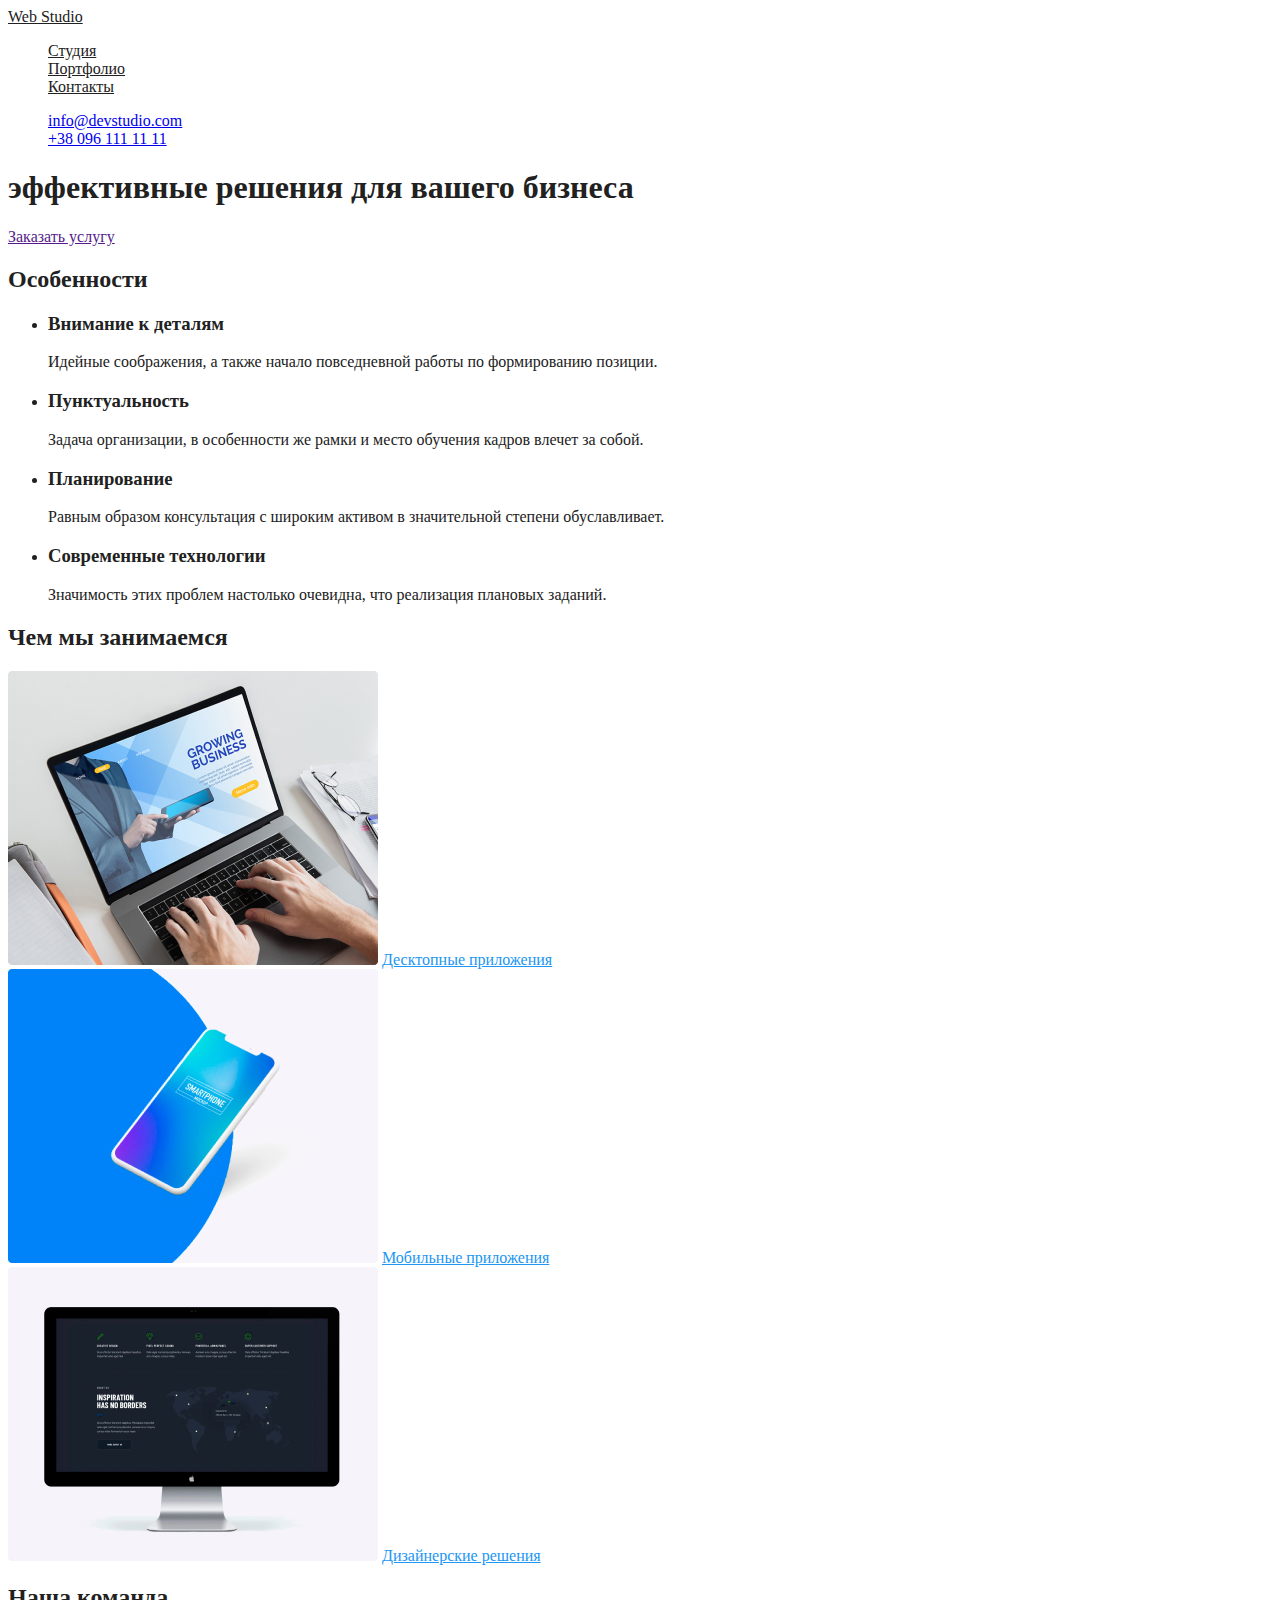
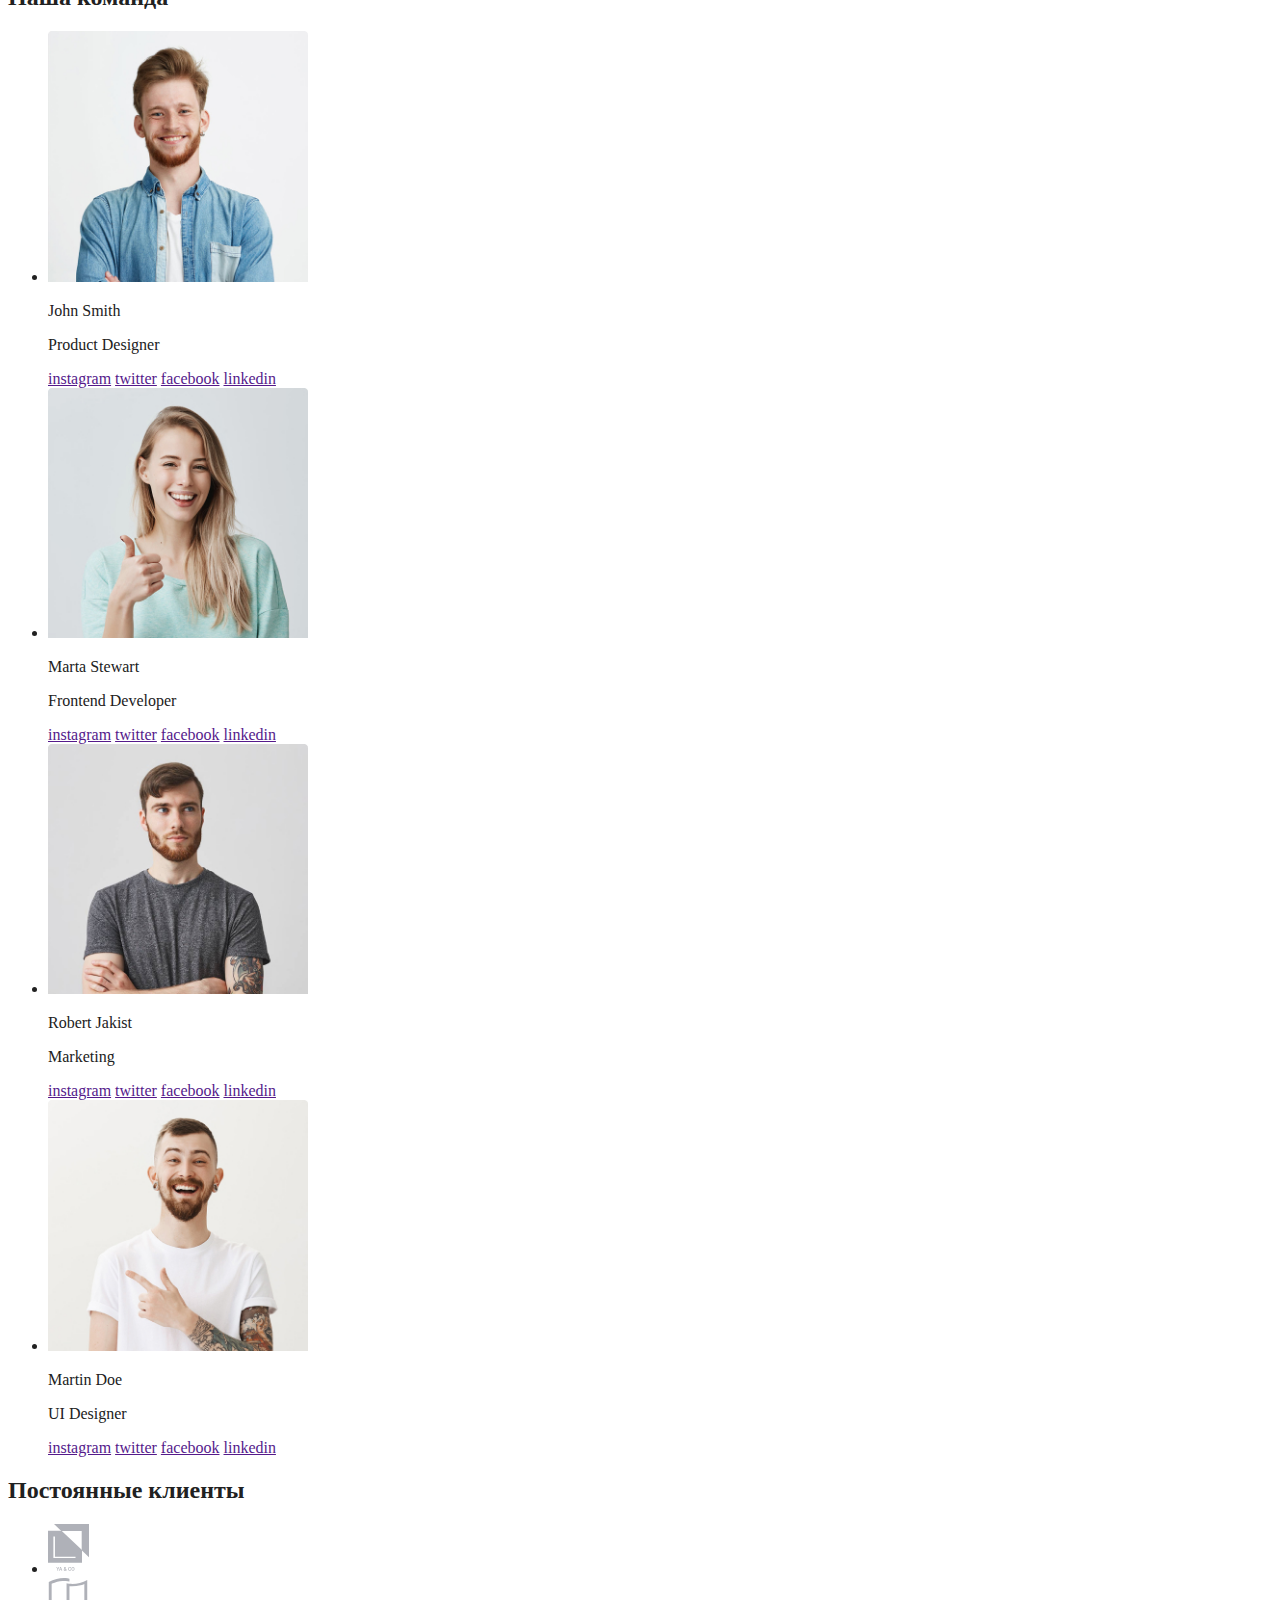
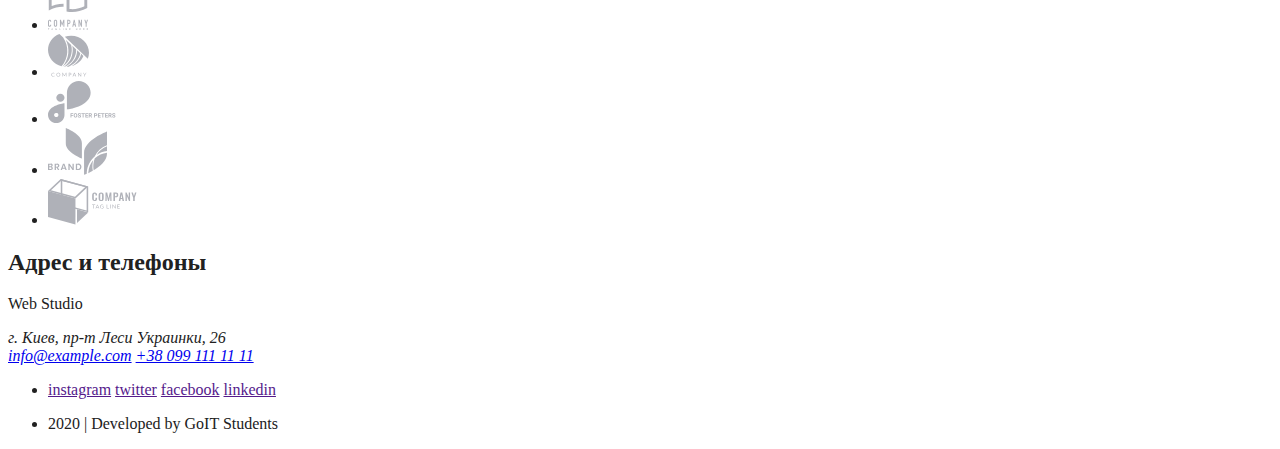
==== index.html @ 198519db "Добавляет палитру цветов, переменные" ====
<!DOCTYPE html>
<html lang="ru">
  <head>
    <meta charset="UTF-8" />
    <meta name="viewport" content="width=device-width, initial-scale=1.0" />
    <title>Document</title>
    <link rel="stylesheet" href="./css/styles.css" />
  </head>
  <body class="page">
    <!--Шапка сайта-->
    <header>
      <nav>
        <a href="./index.html" class="logo">
          Web Studio
        </a>
        <ul class="site-nav list">
          <li><a href="" class="link">Студия</a></li>
          <li><a href="" class="link">Портфолио</a></li>
          <li><a href="" class="link">Контакты</a></li>
        </ul>
      </nav>
      <ul class="auth-nav list">
        <li>
          <a href="mail:info@devstudio.com">info@devstudio.com</a>
        </li>
        <li>
          <a href="tel:+380961111111">+38 096 111 11 11</a>
        </li>
      </ul>
    </header>

    <main>
      <!--Герой-->
      <div>
        <section class="hero">
          <h1>эффективные решения для вашего бизнеса</h1>
          <a href="">Заказать услугу</a>
        </section>
      </div>

      <!--Особенности-->
      <section class="section">
        <!--Спрятать заголовок при стилизации-->
        <h2 class="section-title">Особенности</h2>

        <ul>
          <li>
            <h3 class="block-title">Внимание к деталям</h3>
            <p>
              Идейные соображения, а также начало повседневной работы по
              формированию позиции.
            </p>
          </li>

          <li>
            <h3 class="block-title">Пунктуальность</h3>
            <p>
              Задача организации, в особенности же рамки и место обучения кадров
              влечет за собой.
            </p>
          </li>

          <li>
            <h3 class="block-title">Планирование</h3>
            <p>
              Равным образом консультация с широким активом в значительной
              степени обуславливает.
            </p>
          </li>

          <li>
            <h3 class="block-title">Современные технологии</h3>
            <p>
              Значимость этих проблем настолько очевидна, что реализация
              плановых заданий.
            </p>
          </li>
        </ul>
      </section>

      <!--Чем мы занимаемся-->
      <section class="section">
        <h2 class="section-title">Чем мы занимаемся</h2>
        <div class="activities">
          <img
            src="./images/notebook.jpg"
            width="370"
            alt="Фотография ноутбука"
          />
          <a href="" class="activities-link">Десктопные приложения</a>
        </div>
        <div class="activities">
          <img
            src="./images/smartphone.jpg"
            width="370"
            alt="фотография смартфона"
          />
          <a href="" class="activities-link">Мобильные приложения</a>
        </div>
        <div class="activities">
          <img
            src="./images/monitor.jpg"
            width="370"
            alt="фотография монитора"
          />
          <a href="" class="activities-link">Дизайнерские решения</a>
        </div>
      </section>

      <!--Наша команда-->
      <section class="section">
        <h2 class="section-title">Наша команда</h2>

        <ul>
          <!--Джон Смитт-->
          <li>
            <img
              src="./images/John_Smith.jpg"
              width="260"
              alt="фото Джон Смитт"
            />
            <p>John Smith</p>
            <p>Product Designer</p>
            <a href="">instagram</a>
            <a href="">twitter</a>
            <a href="">facebook</a>
            <a href="">linkedin</a>
          </li>

          <!--Марта Стюарт-->

          <li>
            <img
              src="./images/Marta_Stewart.jpg"
              width="260"
              alt="фото Марта Стюарт"
            />
            <p>Marta Stewart</p>
            <p>Frontend Developer</p>
            <a href="">instagram</a>
            <a href="">twitter</a>
            <a href="">facebook</a>
            <a href="">linkedin</a>
          </li>

          <!--Роберт Джакис-->
          <li>
            <img
              src="./images/Robert_Jakis.jpg"
              width="260"
              alt="фото Роберт Джакис"
            />
            <p>Robert Jakist</p>
            <p>Marketing</p>
            <a href="">instagram</a>
            <a href="">twitter</a>
            <a href="">facebook</a>
            <a href="">linkedin</a>
          </li>

          <!--Мартин Дью-->

          <li>
            <img
              src="./images/Martin_Doe.jpg"
              width="260"
              alt="фото Мартин Дью"
            />
            <p>Martin Doe</p>
            <p>UI Designer</p>
            <a href="">instagram</a>
            <a href="">twitter</a>
            <a href="">facebook</a>
            <a href="">linkedin</a>
          </li>
        </ul>
      </section>

      <!--Наши клиенты-->
      <section class="section">
        <h2 class="section-title">Постоянные клиенты</h2>
        <ul>
          <li>
            <img src="./images/logo_client_1.svg" alt="Логотип клиента 1" />
          </li>

          <li>
            <img src="./images/logo_client_2.svg" alt="Логотип клиента 2" />
          </li>

          <li>
            <img src="./images/logo_client_3.svg" alt="Логотип клиента 3" />
          </li>

          <li>
            <img src="./images/logo_client_4.svg" alt="Логотип клиента 4" />
          </li>

          <li>
            <img src="./images/logo_client_5.svg" alt="Логотип клиента 5" />
          </li>

          <li>
            <img src="./images/logo_client_6.svg" alt="Логотип клиента 6" />
          </li>
        </ul>
      </section>
    </main>

    <footer>
      <!--Спрятать заголовок-->

      <h2 class="section-title">Адрес и телефоны</h2>
      <p>Web Studio</p>
      <address>
        г. Киев, пр-т Леси Украинки, 26
      </address>

      <address>
        <a href="mailto:info@example.com">info@example.com</a>
        <a href="tel:+380991111111">+38 099 111 11 11</a>
      </address>

      <ul>
        <li>
          <a href="">instagram</a>
          <a href="">twitter</a>
          <a href="">facebook</a>
          <a href="">linkedin</a>
        </li>
        <li>
          <p>2020 | Developed by GoIT Students</p>
        </li>
      </ul>
    </footer>
  </body>
</html>
---- css/styles.css ----
/* Цвет основного текста #212121 */
/* Вторичный цвет #757575 */
/* Белый #FFFFFF */
/* Черный #000000 */
/* акцент #2196F3 */
/* вторичный цвет фона #F5F4FA */

:root {
  --primary-text-color: #212121;
  --secondary-text-color: #757575;
  --accent-color: #2196f3;
  --black: #000000
  --white: #FFFFFF
}

.page {
  background-color: #ffffff;
  color: var(--primary-text-color);
}

.logo {
  color: var(--black);
}

.logo:hover,
.logo:focus {
  color: var(--accent-color);
}

.list {
  list-style: none;
}

/* Site nav */

.site-nav .link {
  color: var(--primary-text-color);
}

.site-nav .link:hover,
.site-nav .link:focus {
  color: var(--accent-color);
}

/* Hero */

.hero-title {
  color: var(--primary-text-color);
}

/* Section */

.section-title {
  color: var(--primary-text-color);
}

/* Block */

.block-title {
  color: var(--primary-text-color);
}

/* изменить цвет ссылки на белый */
.activities-link {
  color: var(--accent-color);
}
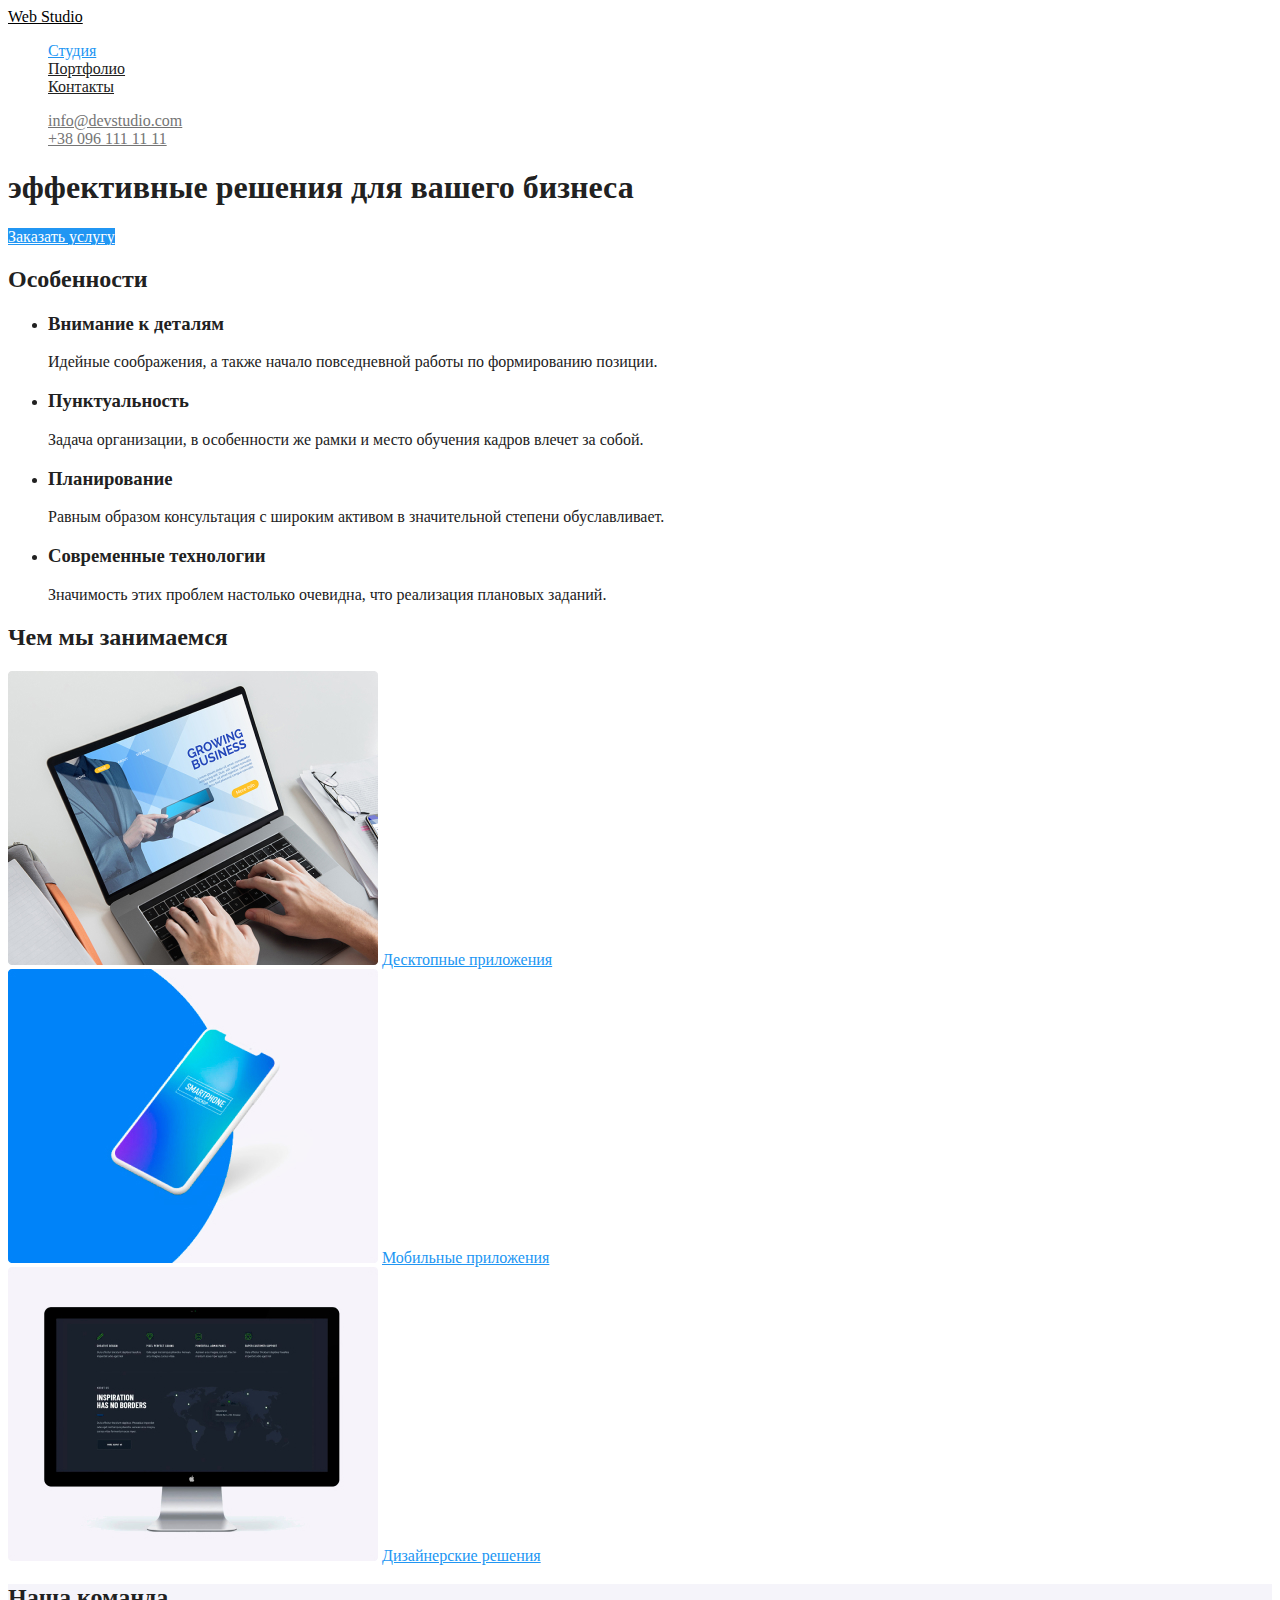
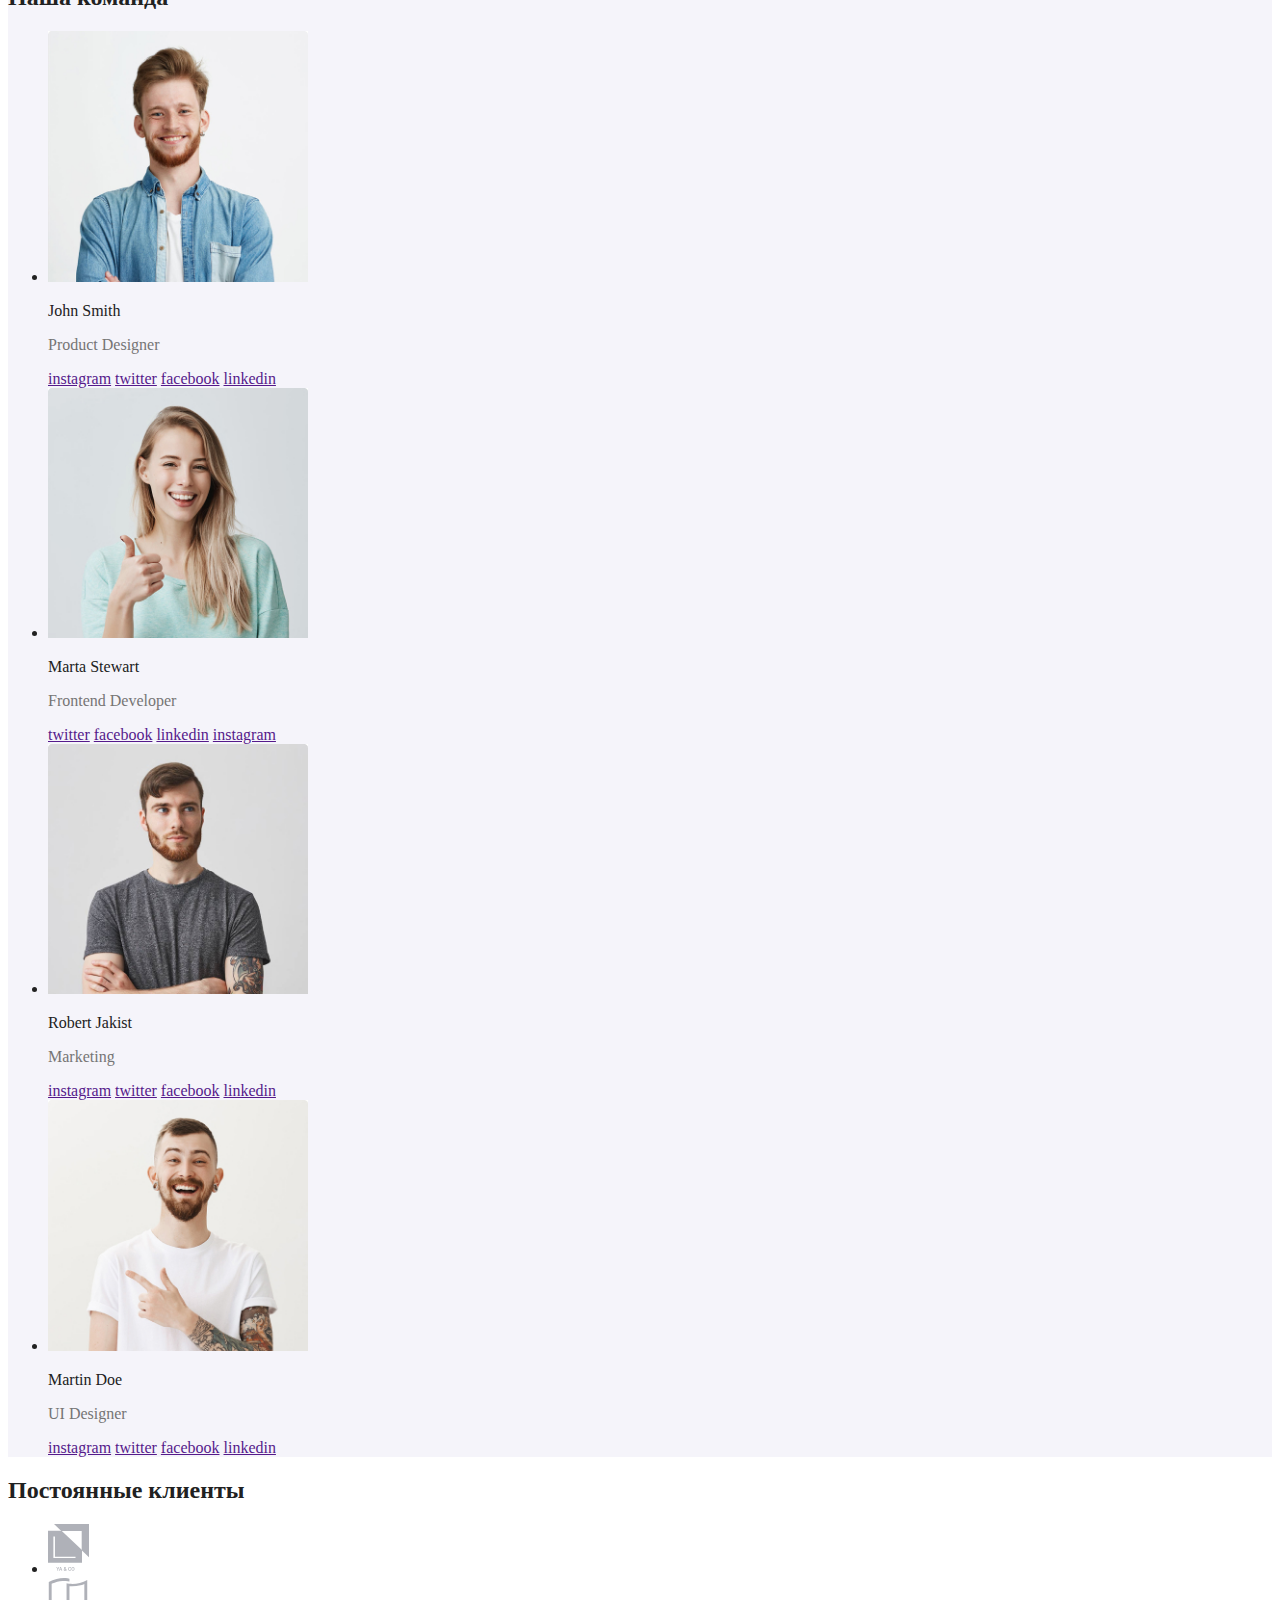
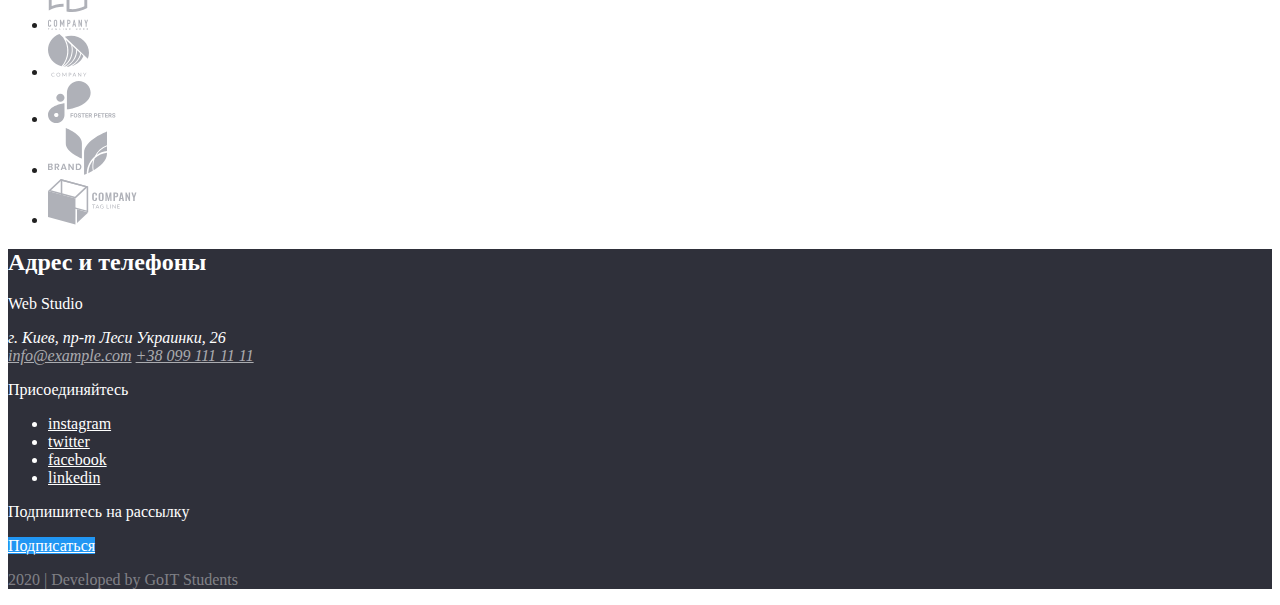
==== commit 3b9dd5f1: "Остановился на офомрлении ссылок" ====
--- a/index.html
+++ b/index.html
@@ -14,17 +14,17 @@
           Web Studio
         </a>
         <ul class="site-nav list">
-          <li><a href="" class="link">Студия</a></li>
-          <li><a href="" class="link">Портфолио</a></li>
+          <li><a href="" class="link current">Студия</a></li>
+          <li><a href="./portfolio.html" class="link">Портфолио</a></li>
           <li><a href="" class="link">Контакты</a></li>
         </ul>
       </nav>
       <ul class="auth-nav list">
         <li>
-          <a href="mail:info@devstudio.com">info@devstudio.com</a>
+          <a href="mail:info@devstudio.com" class="link">info@devstudio.com</a>
         </li>
         <li>
-          <a href="tel:+380961111111">+38 096 111 11 11</a>
+          <a href="tel:+380961111111" class="link">+38 096 111 11 11</a>
         </li>
       </ul>
     </header>
@@ -34,7 +34,7 @@
       <div>
         <section class="hero">
           <h1>эффективные решения для вашего бизнеса</h1>
-          <a href="">Заказать услугу</a>
+          <a href="" class="button primary">Заказать услугу</a>
         </section>
       </div>
 
@@ -108,10 +108,10 @@
       </section>
 
       <!--Наша команда-->
-      <section class="section">
+      <section class="team-section">
         <h2 class="section-title">Наша команда</h2>
 
-        <ul>
+        <ul class="team-list">
           <!--Джон Смитт-->
           <li>
             <img
@@ -119,12 +119,12 @@
               width="260"
               alt="фото Джон Смитт"
             />
-            <p>John Smith</p>
-            <p>Product Designer</p>
-            <a href="">instagram</a>
-            <a href="">twitter</a>
-            <a href="">facebook</a>
-            <a href="">linkedin</a>
+            <p class="name">John Smith</p>
+            <p class="profession">Product Designer</p>
+            <a href="" class="social-link">instagram</a>
+            <a href="" class="social-link">twitter</a>
+            <a href="" class="social-link">facebook</a>
+            <a href="" class="social-link">linkedin</a>
           </li>
 
           <!--Марта Стюарт-->
@@ -135,12 +135,12 @@
               width="260"
               alt="фото Марта Стюарт"
             />
-            <p>Marta Stewart</p>
-            <p>Frontend Developer</p>
-            <a href="">instagram</a>
-            <a href="">twitter</a>
-            <a href="">facebook</a>
-            <a href="">linkedin</a>
+            <p class="name">Marta Stewart</p>
+            <p class="profession">Frontend Developer</p>
+            <a href="" class="social-link">twitter</a>
+            <a href="" class="social-link">facebook</a>
+            <a href="" class="social-link">linkedin</a>
+            <a href="" class="social-link">instagram</a>
           </li>
 
           <!--Роберт Джакис-->
@@ -150,12 +150,12 @@
               width="260"
               alt="фото Роберт Джакис"
             />
-            <p>Robert Jakist</p>
-            <p>Marketing</p>
-            <a href="">instagram</a>
-            <a href="">twitter</a>
-            <a href="">facebook</a>
-            <a href="">linkedin</a>
+            <p class="name">Robert Jakist</p>
+            <p class="profession">Marketing</p>
+            <a href="" class="social-link">instagram</a>
+            <a href="" class="social-link">twitter</a>
+            <a href="" class="social-link">facebook</a>
+            <a href="" class="social-link">linkedin</a>
           </li>
 
           <!--Мартин Дью-->
@@ -166,12 +166,12 @@
               width="260"
               alt="фото Мартин Дью"
             />
-            <p>Martin Doe</p>
-            <p>UI Designer</p>
-            <a href="">instagram</a>
-            <a href="">twitter</a>
-            <a href="">facebook</a>
-            <a href="">linkedin</a>
+            <p class="name">Martin Doe</p>
+            <p class="profession">UI Designer</p>
+            <a href="" class="social-link">instagram</a>
+            <a href="" class="social-link">twitter</a>
+            <a href="" class="social-link">facebook</a>
+            <a href="" class="social-link">linkedin</a>
           </li>
         </ul>
       </section>
@@ -180,58 +180,72 @@
       <section class="section">
         <h2 class="section-title">Постоянные клиенты</h2>
         <ul>
-          <li>
-            <img src="./images/logo_client_1.svg" alt="Логотип клиента 1" />
-          </li>
-
-          <li>
-            <img src="./images/logo_client_2.svg" alt="Логотип клиента 2" />
-          </li>
-
-          <li>
-            <img src="./images/logo_client_3.svg" alt="Логотип клиента 3" />
-          </li>
-
-          <li>
-            <img src="./images/logo_client_4.svg" alt="Логотип клиента 4" />
-          </li>
-
-          <li>
-            <img src="./images/logo_client_5.svg" alt="Логотип клиента 5" />
-          </li>
-
-          <li>
-            <img src="./images/logo_client_6.svg" alt="Логотип клиента 6" />
+          <li class="client-logo">
+            <a href="" class="client-logo">
+              <img src="./images/logo_client_1.svg" alt="Логотип клиента 1" />
+            </a>
+          </li>
+
+          <li class="client-logo">
+            <a href="" class="client-logo">
+              <img src="./images/logo_client_2.svg" alt="Логотип клиента 2" />
+            </a>
+          </li>
+
+          <li class="client-logo">
+            <a href="" class="client-logo">
+              <img src="./images/logo_client_3.svg" alt="Логотип клиента 3" />
+            </a>
+          </li>
+
+          <li class="client-logo">
+            <a href="" class="client-logo">
+              <img src="./images/logo_client_4.svg" alt="Логотип клиента 4" />
+            </a>
+          </li>
+
+          <li class="client-logo">
+            <a href="" class="client-logo">
+              <img src="./images/logo_client_5.svg" alt="Логотип клиента 5" />
+            </a>
+          </li>
+
+          <li class="client-logo">
+            <a href="">
+              <img src="./images/logo_client_6.svg" alt="Логотип клиента 6" />
+            </a>
           </li>
         </ul>
       </section>
     </main>
 
-    <footer>
+    <footer class="page-footer">
       <!--Спрятать заголовок-->
 
-      <h2 class="section-title">Адрес и телефоны</h2>
-      <p>Web Studio</p>
+      <h2>Адрес и телефоны</h2>
+      <p class="address-logo">Web Studio</p>
       <address>
-        г. Киев, пр-т Леси Украинки, 26
+        <span class="address">г. Киев, пр-т Леси Украинки, 26</span>
       </address>
 
       <address>
-        <a href="mailto:info@example.com">info@example.com</a>
-        <a href="tel:+380991111111">+38 099 111 11 11</a>
+        <a href="mailto:info@example.com" class="contact-item"
+          >info@example.com</a
+        >
+        <a href="tel:+380991111111" class="contact-item">+38 099 111 11 11</a>
       </address>
 
+      <p class="call">Присоединяйтесь</p>
+
       <ul>
-        <li>
-          <a href="">instagram</a>
-          <a href="">twitter</a>
-          <a href="">facebook</a>
-          <a href="">linkedin</a>
-        </li>
-        <li>
-          <p>2020 | Developed by GoIT Students</p>
-        </li>
+        <li><a href="" class="social-link">instagram</a></li>
+        <li><a href="" class="social-link">twitter</a></li>
+        <li><a href="" class="social-link">facebook</a</li>
+        <li><a href="" class="social-link">linkedin</a></li>      
       </ul>
+      <p class="call">Подпишитесь на рассылку</p>
+      <a href="" class="button primary">Подписаться</a>
+      <p class="copyright">2020 | Developed by GoIT Students</p>
     </footer>
   </body>
 </html>
--- a/css/styles.css
+++ b/css/styles.css
@@ -4,13 +4,14 @@
 /* Черный #000000 */
 /* акцент #2196F3 */
 /* вторичный цвет фона #F5F4FA */
+/* Цвет фона Футера #2F303A */
 
 :root {
   --primary-text-color: #212121;
   --secondary-text-color: #757575;
   --accent-color: #2196f3;
-  --black: #000000
-  --white: #FFFFFF
+  --black: #000000;
+  --white: #ffffff;
 }
 
 .page {
@@ -42,6 +43,23 @@
   color: var(--accent-color);
 }
 
+.site-nav .link.current {
+  color: var(--accent-color);
+}
+
+.auth-nav .link {
+  color: var(--secondary-text-color);
+}
+
+.auth-nav .link:hover,
+.auth-nav .link:focus {
+  color: var(--accent-color);
+}
+
+.list {
+  list-style: none;
+}
+
 /* Hero */
 
 .hero-title {
@@ -64,3 +82,63 @@
 .activities-link {
   color: var(--accent-color);
 }
+
+.activities-link:hover,
+.activities-link:focus {
+  color: var(--black);
+}
+
+/* Team */
+.team-section {
+  background-color: #f5f4fa;
+}
+
+.name {
+  color: var(--primary-text-color);
+}
+
+.profession {
+  color: var(--secondary-text-color);
+}
+
+.social-link:hover,
+.social-link:focus {
+  color: var(--accent-color);
+}
+
+/* Clients */
+
+.client-logo:hover,
+.client-logo:focus {
+  color: var(--accent-color);
+}
+
+/* Footer */
+
+.page-footer {
+  background-color: #2f303a;
+  color: var(--white);
+}
+
+.contact-item {
+  color: rgba(255, 255, 255, 0.6);
+}
+
+.copyright {
+  color: rgba(255, 255, 255, 0.4);
+}
+
+.page-footer .social-link {
+  color: var(--white);
+}
+
+/* Button */
+
+.button {
+  color: var(--primary-text-color);
+}
+
+.button.primary {
+  background-color: var(--accent-color);
+  color: var(--white);
+}
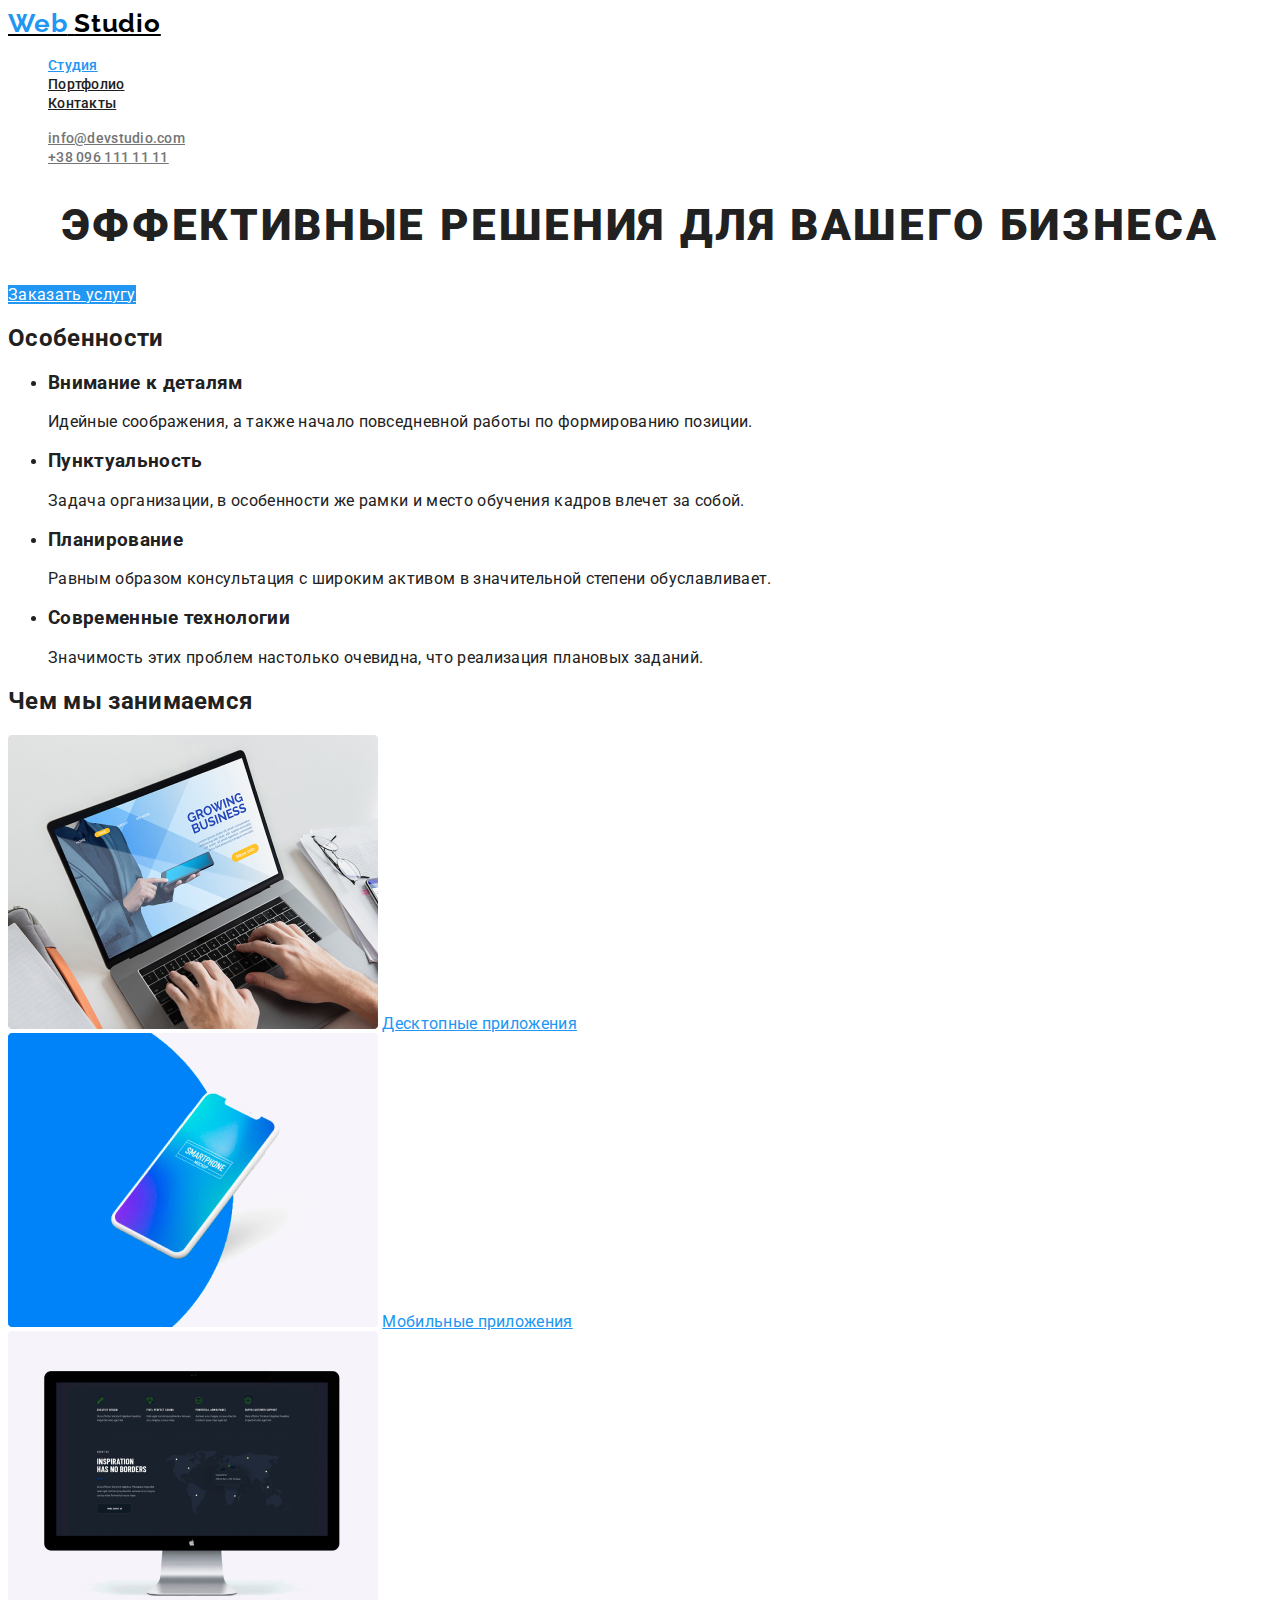
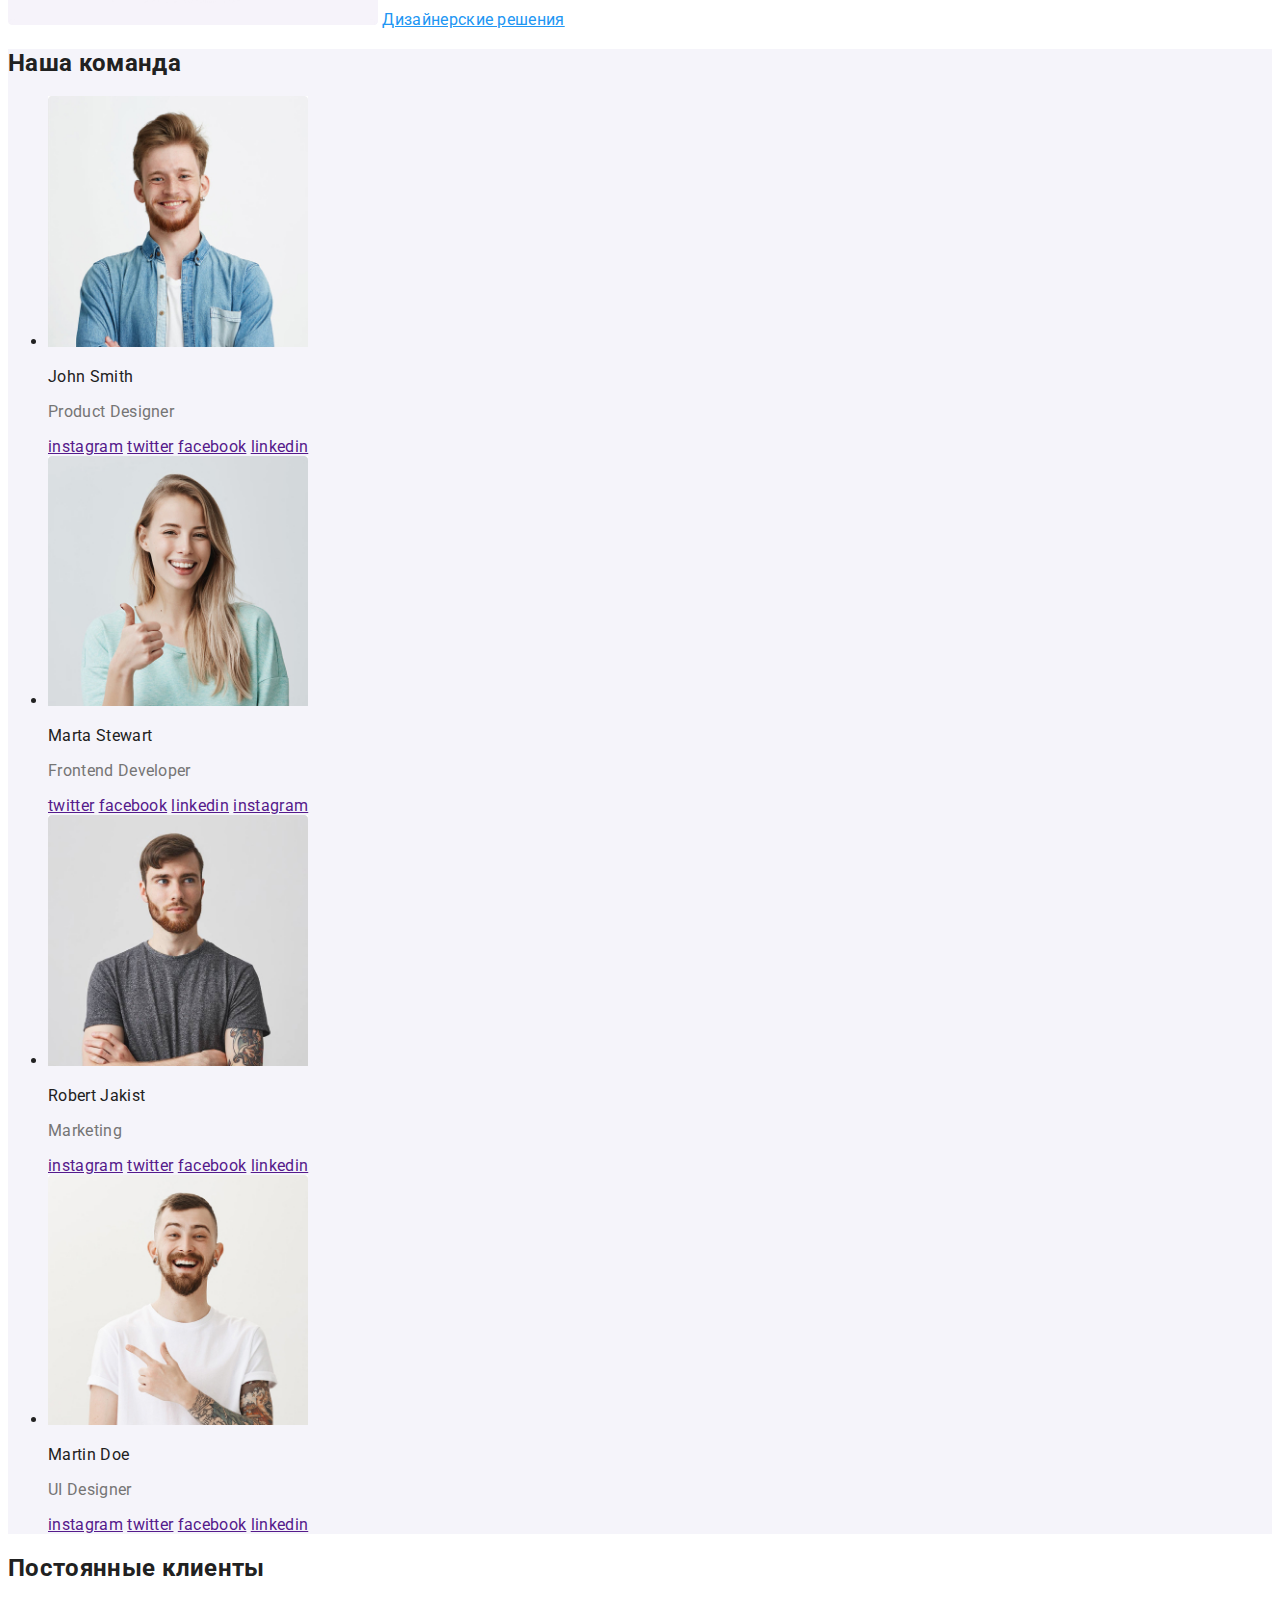
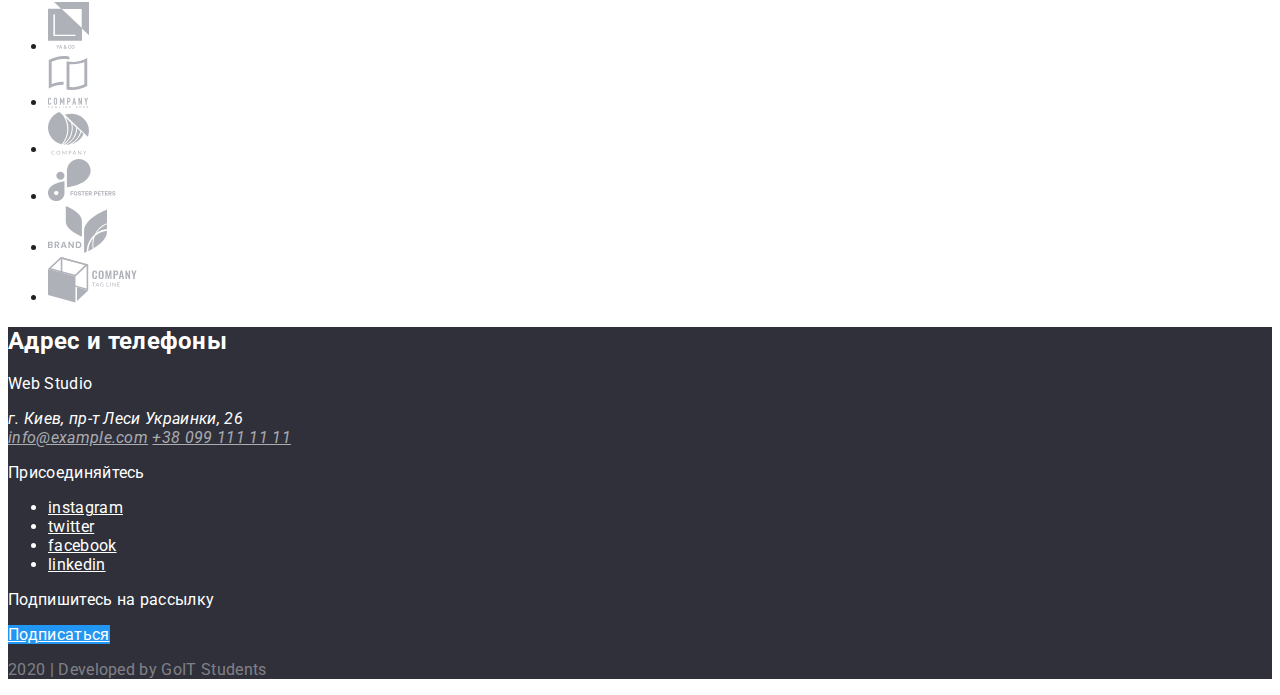
==== commit 330199ec: "Оформление текста и шрифты начало" ====
--- a/index.html
+++ b/index.html
@@ -4,6 +4,7 @@
     <meta charset="UTF-8" />
     <meta name="viewport" content="width=device-width, initial-scale=1.0" />
     <title>Document</title>
+    <link rel="stylesheet" href="https://fonts.googleapis.com/css2?family=Raleway:ital,wght@0,700;1,400&family=Roboto:wght@400;700&display=swap" rel="stylesheet"/>
     <link rel="stylesheet" href="./css/styles.css" />
   </head>
   <body class="page">
@@ -11,7 +12,8 @@
     <header>
       <nav>
         <a href="./index.html" class="logo">
-          Web Studio
+          <span class="logo-web">Web</span>
+          <span>Studio</span>  
         </a>
         <ul class="site-nav list">
           <li><a href="" class="link current">Студия</a></li>
@@ -33,7 +35,7 @@
       <!--Герой-->
       <div>
         <section class="hero">
-          <h1>эффективные решения для вашего бизнеса</h1>
+          <h1 class="hero-title">эффективные решения для вашего бизнеса</h1>
           <a href="" class="button primary">Заказать услугу</a>
         </section>
       </div>
--- a/css/styles.css
+++ b/css/styles.css
@@ -12,19 +12,34 @@
   --accent-color: #2196f3;
   --black: #000000;
   --white: #ffffff;
+  --font-family: Raleway, Roboto, sans-serif;
 }
 
 .page {
   background-color: #ffffff;
   color: var(--primary-text-color);
+  font-family: Roboto, sans-serif;
+  letter-spacing: 0.02em;
 }
+
+/* Logo */
 
 .logo {
   color: var(--black);
+  font-family: Raleway, sans-serif;
+
+  font-weight: bold;
+  font-size: 26px;
+  line-height: 1.2;
+  letter-spacing: 0.03em;
 }
 
 .logo:hover,
 .logo:focus {
+  color: var(--accent-color);
+}
+
+.logo-web {
   color: var(--accent-color);
 }
 
@@ -36,6 +51,11 @@
 
 .site-nav .link {
   color: var(--primary-text-color);
+
+  font-weight: 500;
+  font-size: 14px;
+  line-height: 1.15;
+  letter-spacing: 0.02em;
 }
 
 .site-nav .link:hover,
@@ -49,6 +69,11 @@
 
 .auth-nav .link {
   color: var(--secondary-text-color);
+
+  font-weight: 500;
+  font-size: 14px;
+  line-height: 1.15;
+  letter-spacing: 0.02em;
 }
 
 .auth-nav .link:hover,
@@ -64,6 +89,14 @@
 
 .hero-title {
   color: var(--primary-text-color);
+
+  font-weight: 900;
+  font-size: 44px;
+  line-height: 1.36;
+
+  text-align: center;
+  letter-spacing: 0.06em;
+  text-transform: uppercase;
 }
 
 /* Section */
@@ -142,3 +175,15 @@
   background-color: var(--accent-color);
   color: var(--white);
 }
+
+.botton-portfolio {
+  color: var(--primary-text-color);
+  background-color: #f5f4fa;
+}
+
+.botton-portfolio:hover,
+.botton-portfolio:focus {
+  color: var(--white);
+  background-color: var(--accent-color);
+  font-family: inherit;
+}
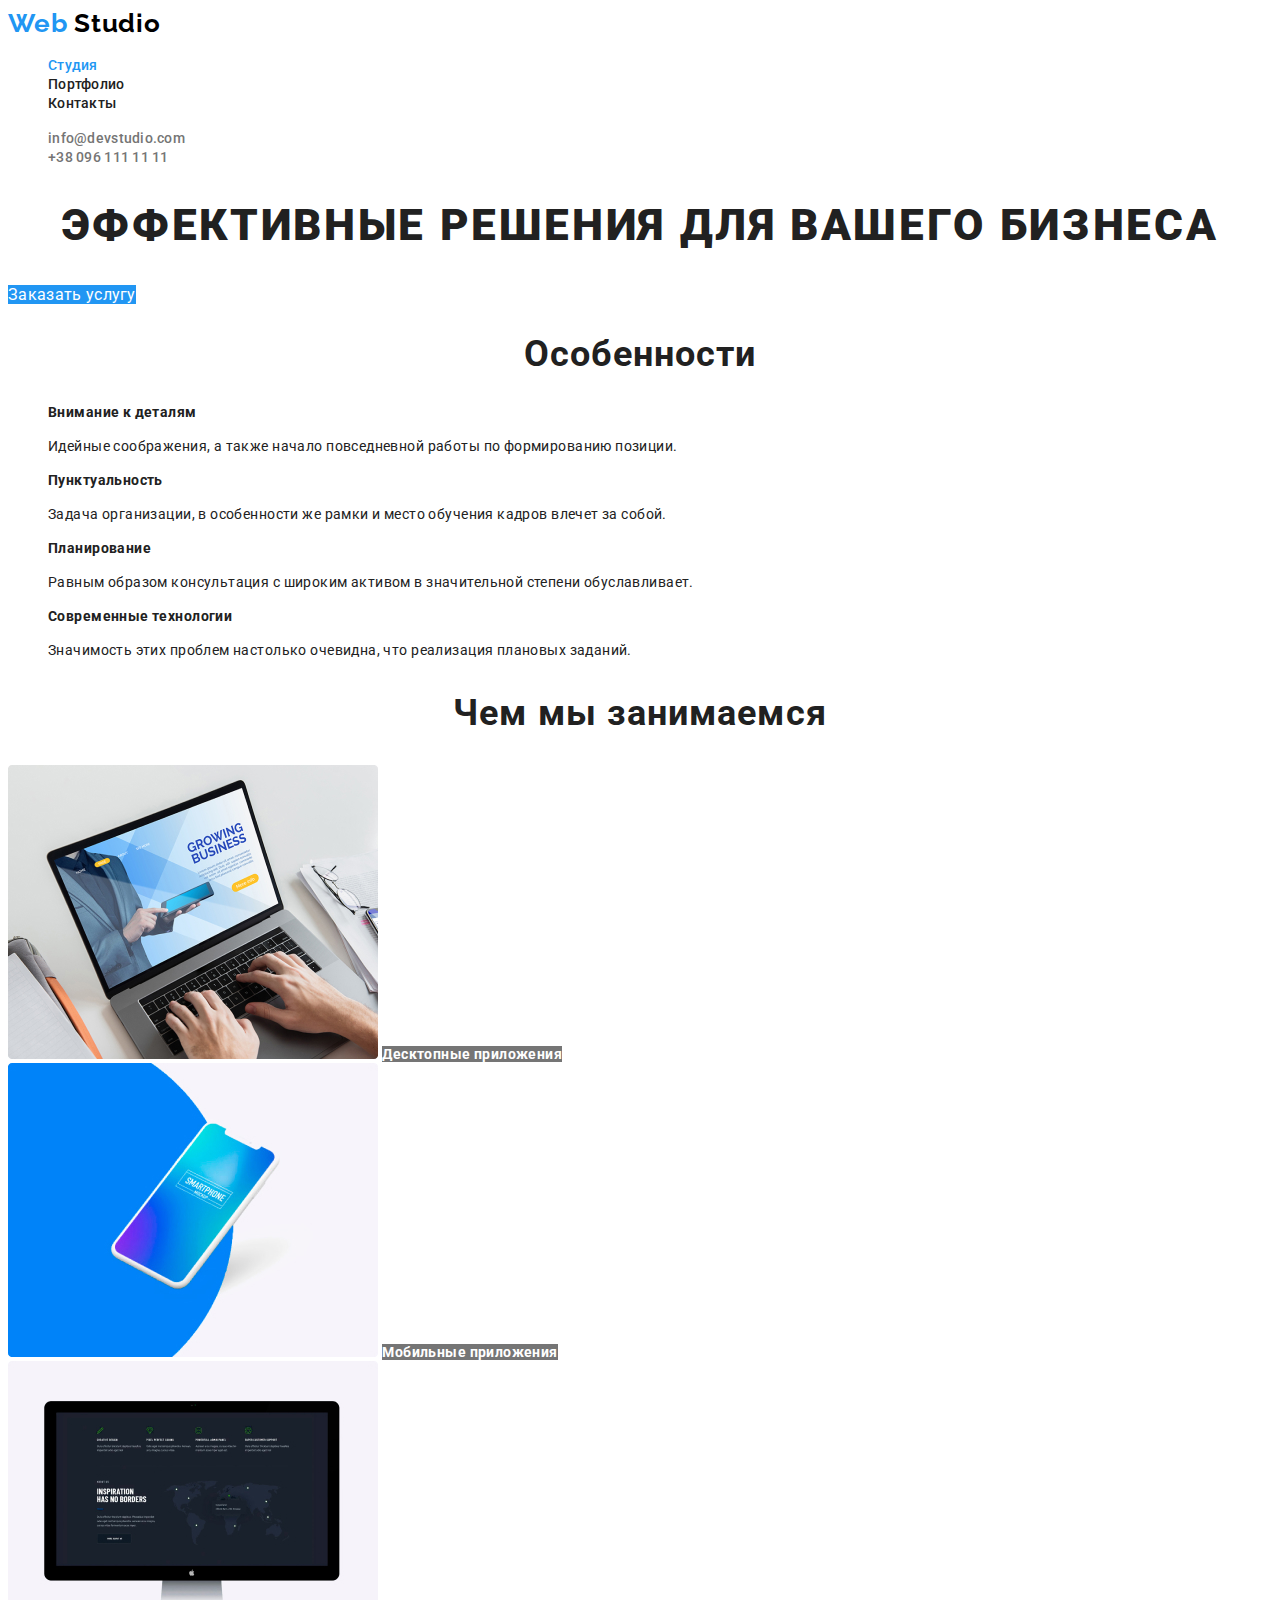
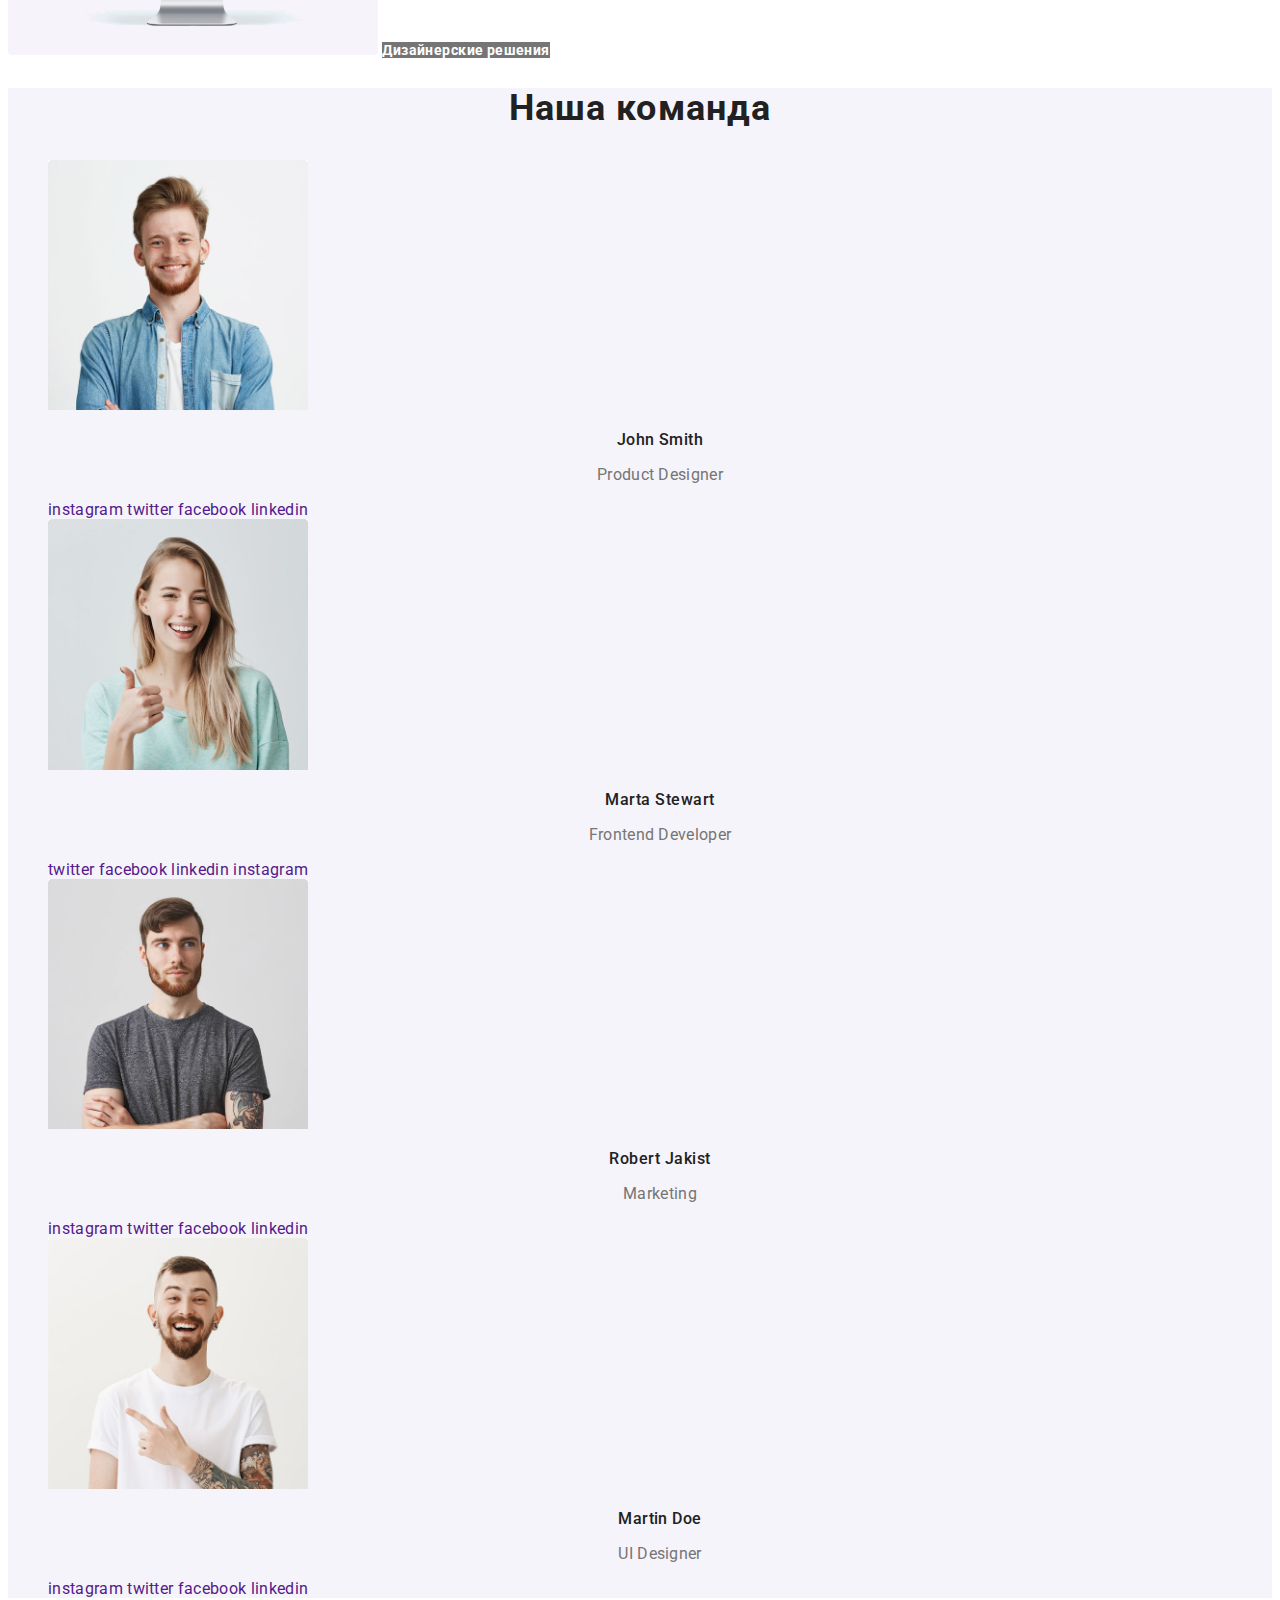
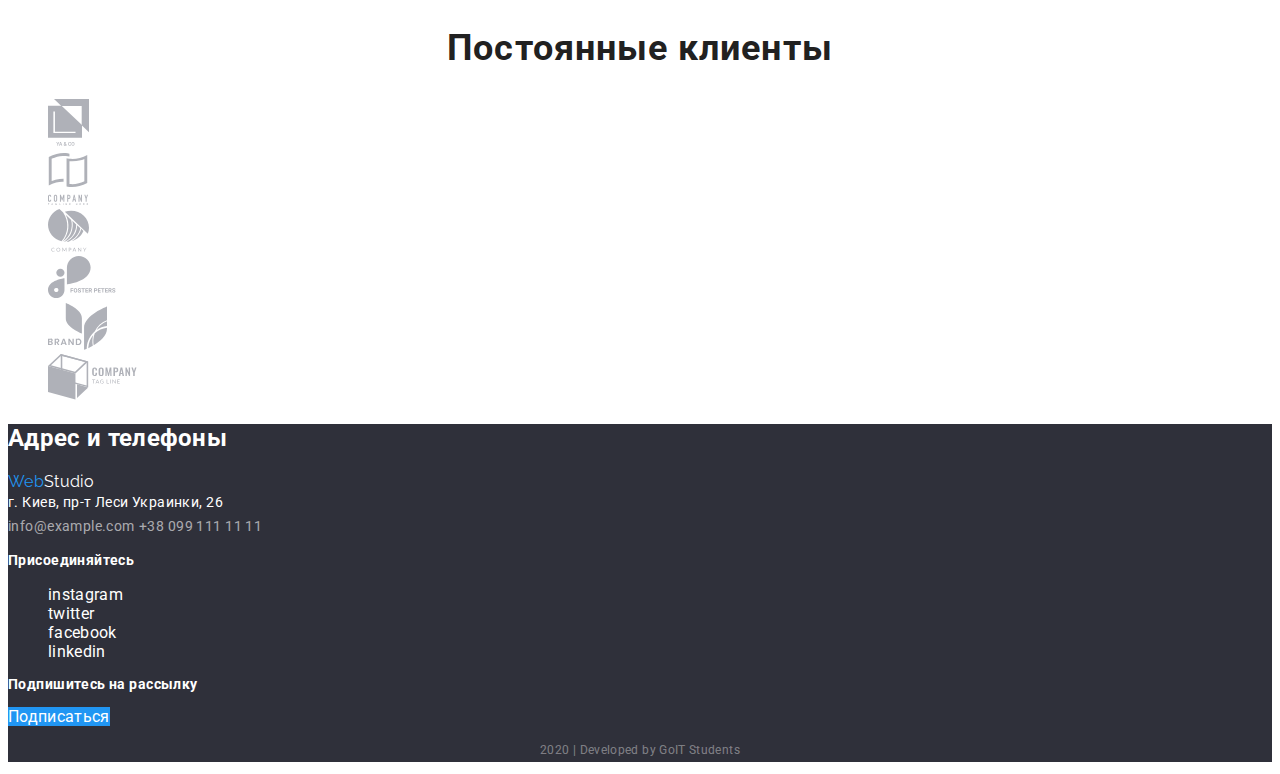
==== commit 137ecf94: "Закончено оформление текста" ====
--- a/index.html
+++ b/index.html
@@ -48,7 +48,7 @@
         <ul>
           <li>
             <h3 class="block-title">Внимание к деталям</h3>
-            <p>
+            <p class="text">
               Идейные соображения, а также начало повседневной работы по
               формированию позиции.
             </p>
@@ -56,7 +56,7 @@
 
           <li>
             <h3 class="block-title">Пунктуальность</h3>
-            <p>
+            <p class="text">
               Задача организации, в особенности же рамки и место обучения кадров
               влечет за собой.
             </p>
@@ -64,7 +64,7 @@
 
           <li>
             <h3 class="block-title">Планирование</h3>
-            <p>
+            <p class="text">
               Равным образом консультация с широким активом в значительной
               степени обуславливает.
             </p>
@@ -72,7 +72,7 @@
 
           <li>
             <h3 class="block-title">Современные технологии</h3>
-            <p>
+            <p class="text">
               Значимость этих проблем настолько очевидна, что реализация
               плановых заданий.
             </p>
@@ -225,7 +225,7 @@
       <!--Спрятать заголовок-->
 
       <h2>Адрес и телефоны</h2>
-      <p class="address-logo">Web Studio</p>
+      <span class="logo-web">Web</span><span class="logo-studio">Studio</span> 
       <address>
         <span class="address">г. Киев, пр-т Леси Украинки, 26</span>
       </address>
--- a/css/styles.css
+++ b/css/styles.css
@@ -22,6 +22,14 @@
   letter-spacing: 0.02em;
 }
 
+li {
+  list-style-type: none; /* Убираем маркеры */
+}
+
+a {
+  text-decoration: none; /* Отменяем подчеркивание у ссылки */
+}
+
 /* Logo */
 
 .logo {
@@ -41,6 +49,12 @@
 
 .logo-web {
   color: var(--accent-color);
+  font-family: Raleway, sans-serif;
+}
+
+.logo-studio {
+  font-family: Raleway, sans-serif;
+  color: var(--white);
 }
 
 .list {
@@ -103,17 +117,44 @@
 
 .section-title {
   color: var(--primary-text-color);
+
+  font-weight: bold;
+  font-size: 36px;
+  line-height: 1.16;
+  text-align: center;
+  letter-spacing: 0.03em;
 }
 
 /* Block */
 
 .block-title {
   color: var(--primary-text-color);
+
+  font-style: normal;
+  font-weight: 700;
+  font-size: 14px;
+  line-height: 1.14;
+  letter-spacing: 0.03em;
+}
+
+.text {
+  font-style: normal;
+  font-weight: normal;
+  font-size: 14px;
+  line-height: 1.71;
+  letter-spacing: 0.03em;
 }
 
 /* изменить цвет ссылки на белый */
 .activities-link {
-  color: var(--accent-color);
+  color: var(--white);
+  background-color: var(--secondary-text-color);
+
+  font-weight: bold;
+  font-size: 14px;
+  line-height: 1.14;
+  text-align: center;
+  letter-spacing: 0.03em;
 }
 
 .activities-link:hover,
@@ -127,11 +168,20 @@
 }
 
 .name {
-  color: var(--primary-text-color);
+  font-weight: 500;
+  font-size: 16px;
+  line-height: 1.19;
+  text-align: center;
+  letter-spacing: 0.03em;
 }
 
 .profession {
   color: var(--secondary-text-color);
+
+  font-weight: 400;
+  font-size: 16px;
+  line-height: 1.19;
+  text-align: center;
 }
 
 .social-link:hover,
@@ -153,12 +203,40 @@
   color: var(--white);
 }
 
+.address {
+  font-style: normal;
+  font-weight: normal;
+  font-size: 14px;
+  line-height: 1.71;
+  letter-spacing: 0.03em;
+}
+
 .contact-item {
   color: rgba(255, 255, 255, 0.6);
+
+  font-style: normal;
+  font-weight: normal;
+  font-size: 14px;
+  line-height: 1.71;
+  letter-spacing: 0.03em;
+}
+
+.call {
+  font-weight: 700;
+  font-size: 14px;
+  line-height: 1.14;
+  letter-spacing: 0.03em;
 }
 
 .copyright {
   color: rgba(255, 255, 255, 0.4);
+
+  font-style: normal;
+  font-weight: normal;
+  font-size: 12px;
+  line-height: 2;
+  text-align: center;
+  letter-spacing: 0.03em;
 }
 
 .page-footer .social-link {
@@ -187,3 +265,19 @@
   background-color: var(--accent-color);
   font-family: inherit;
 }
+
+/* Galery */
+
+.galery-subtitle {
+  color: var(--secondary-text-color);
+
+  font-weight: 400;
+  font-size: 16px;
+  line-height: 1.87;
+  letter-spacing: 0.03em;
+}
+
+.galery-text {
+  color: var(--white);
+  background-color: var(--accent-color);
+}
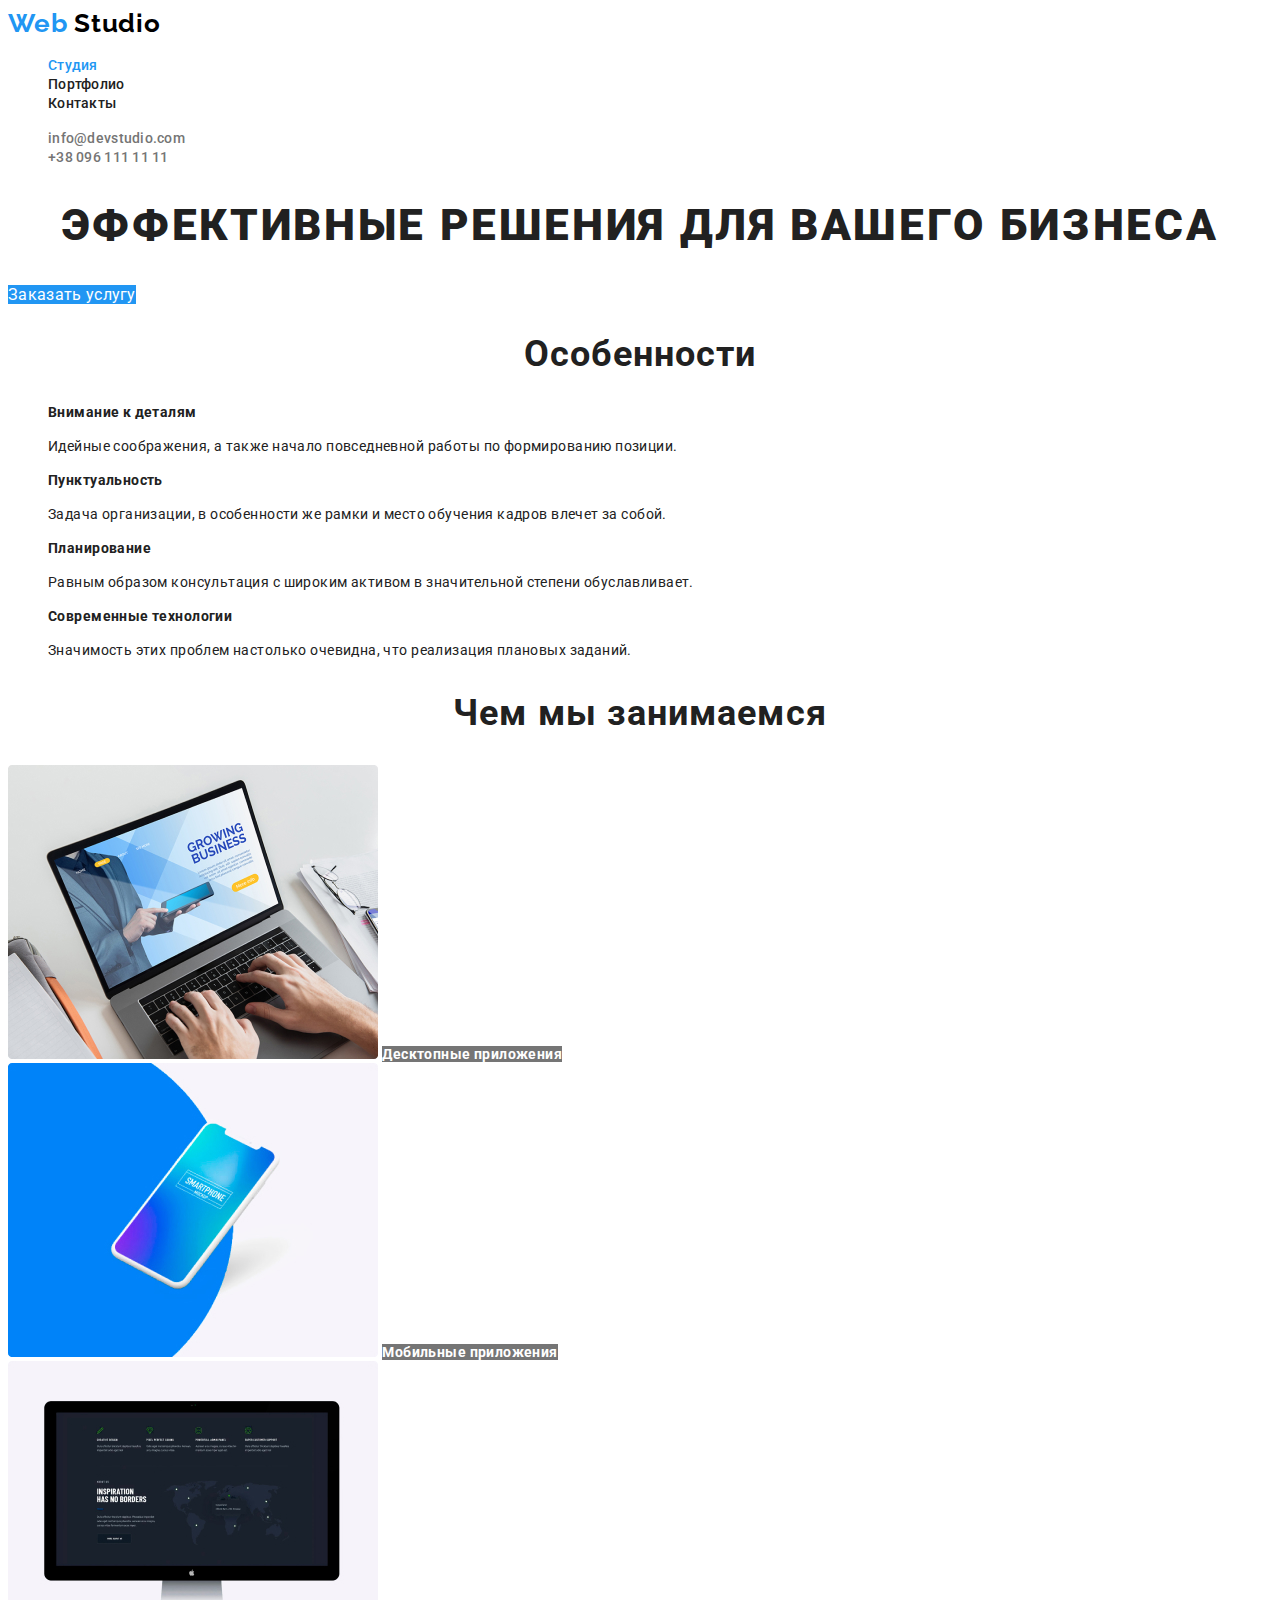
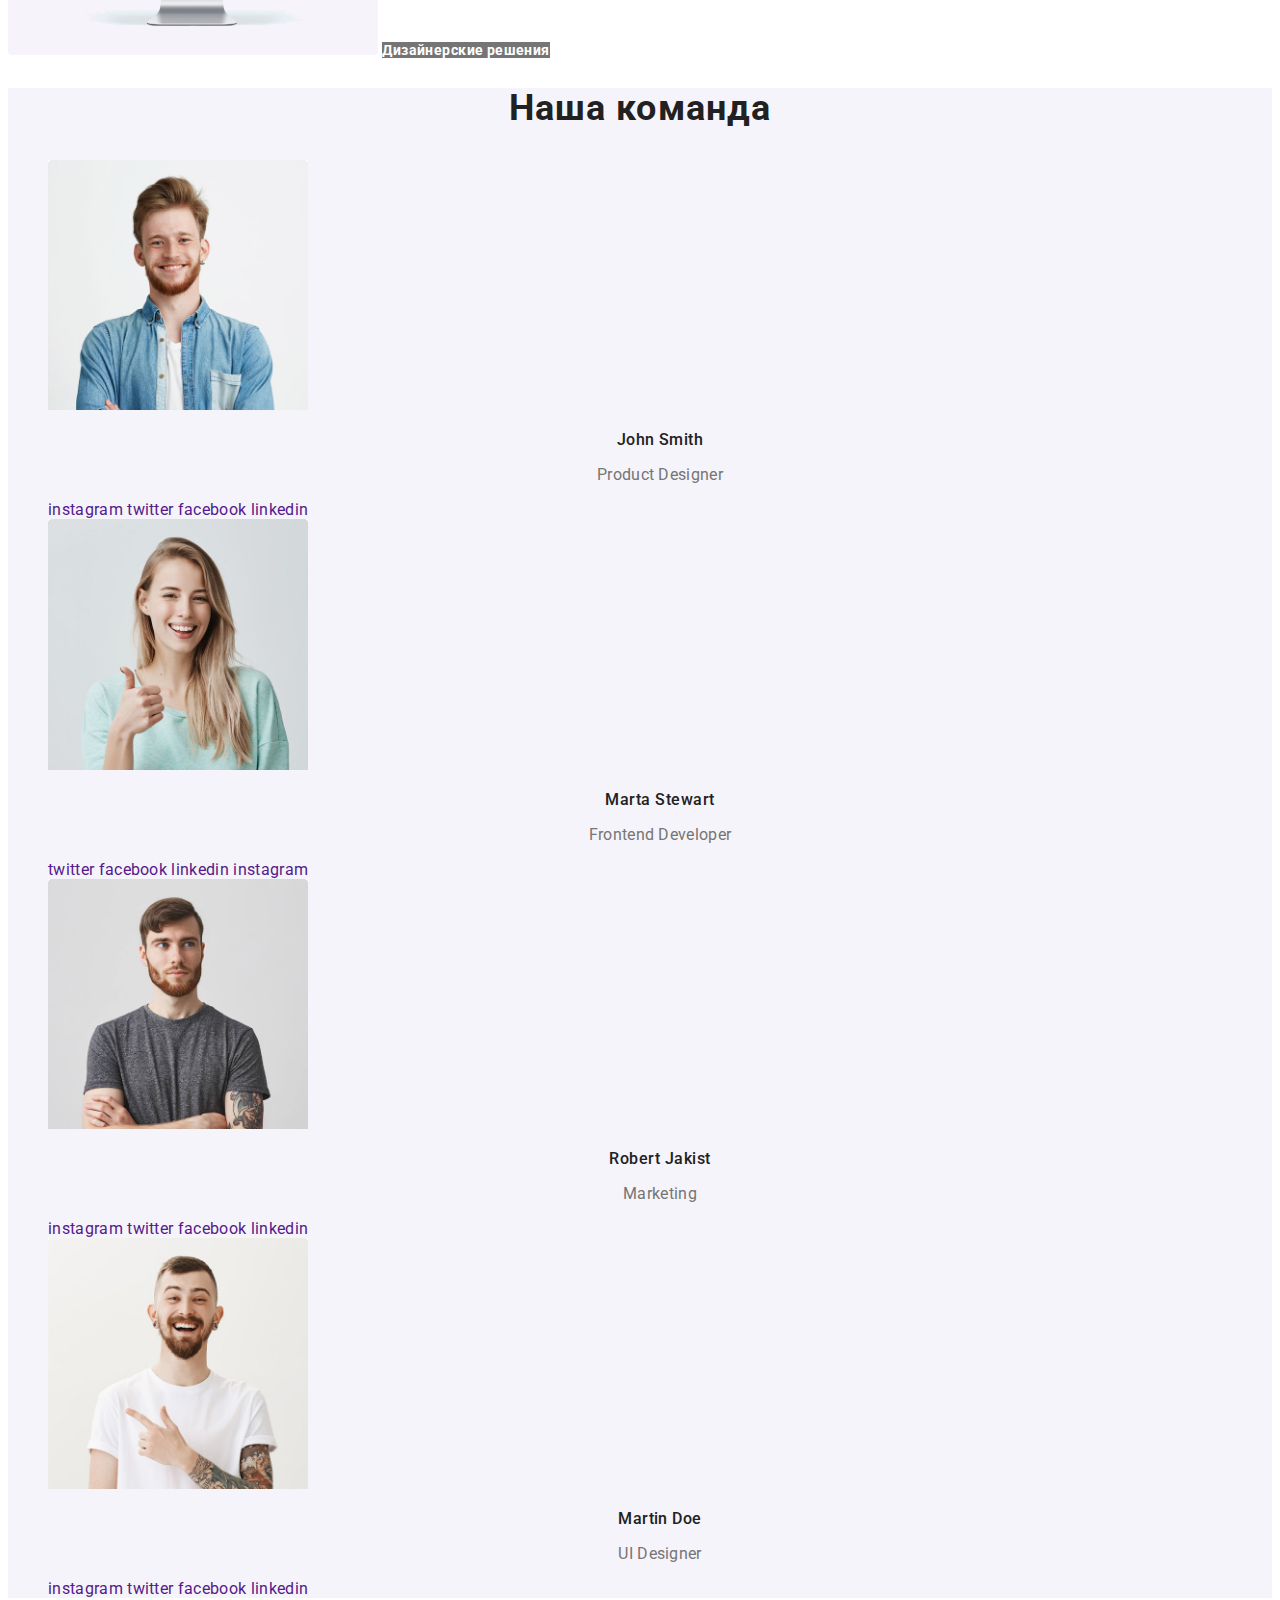
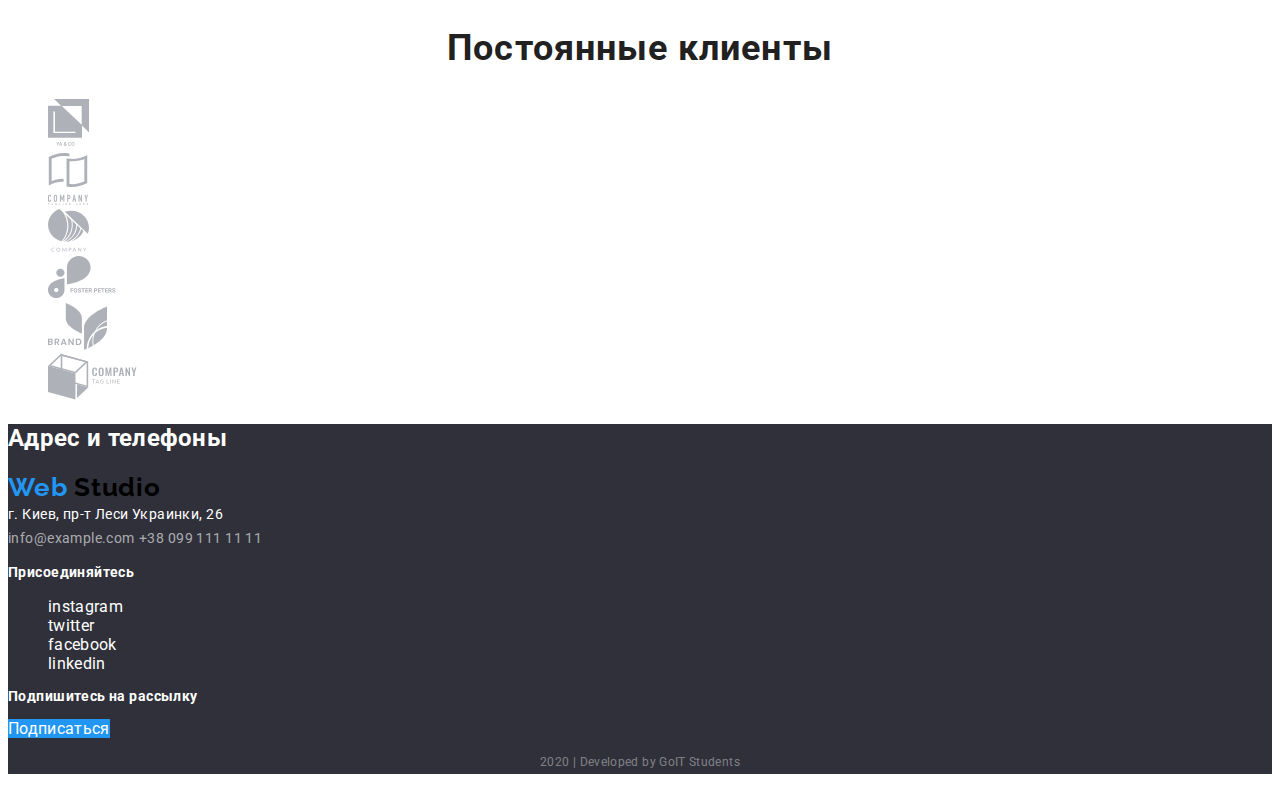
==== commit e23c9a0b: "Исправил логотип" ====
--- a/index.html
+++ b/index.html
@@ -225,7 +225,10 @@
       <!--Спрятать заголовок-->
 
       <h2>Адрес и телефоны</h2>
-      <span class="logo-web">Web</span><span class="logo-studio">Studio</span> 
+      <a href="./index.html" class="logo">
+        <span class="logo-web">Web</span>
+        <span>Studio</span>
+      </a>
       <address>
         <span class="address">г. Киев, пр-т Леси Украинки, 26</span>
       </address>
--- a/css/styles.css
+++ b/css/styles.css
@@ -50,11 +50,21 @@
 .logo-web {
   color: var(--accent-color);
   font-family: Raleway, sans-serif;
+
+  font-weight: 700;
+  font-size: 26px;
+  line-height: 1.19;
+  letter-spacing: 0.03em;
 }
 
 .logo-studio {
   font-family: Raleway, sans-serif;
   color: var(--white);
+
+  font-weight: bold;
+  font-size: 26px;
+  line-height: 1.19;
+  letter-spacing: 0.03em;
 }
 
 .list {
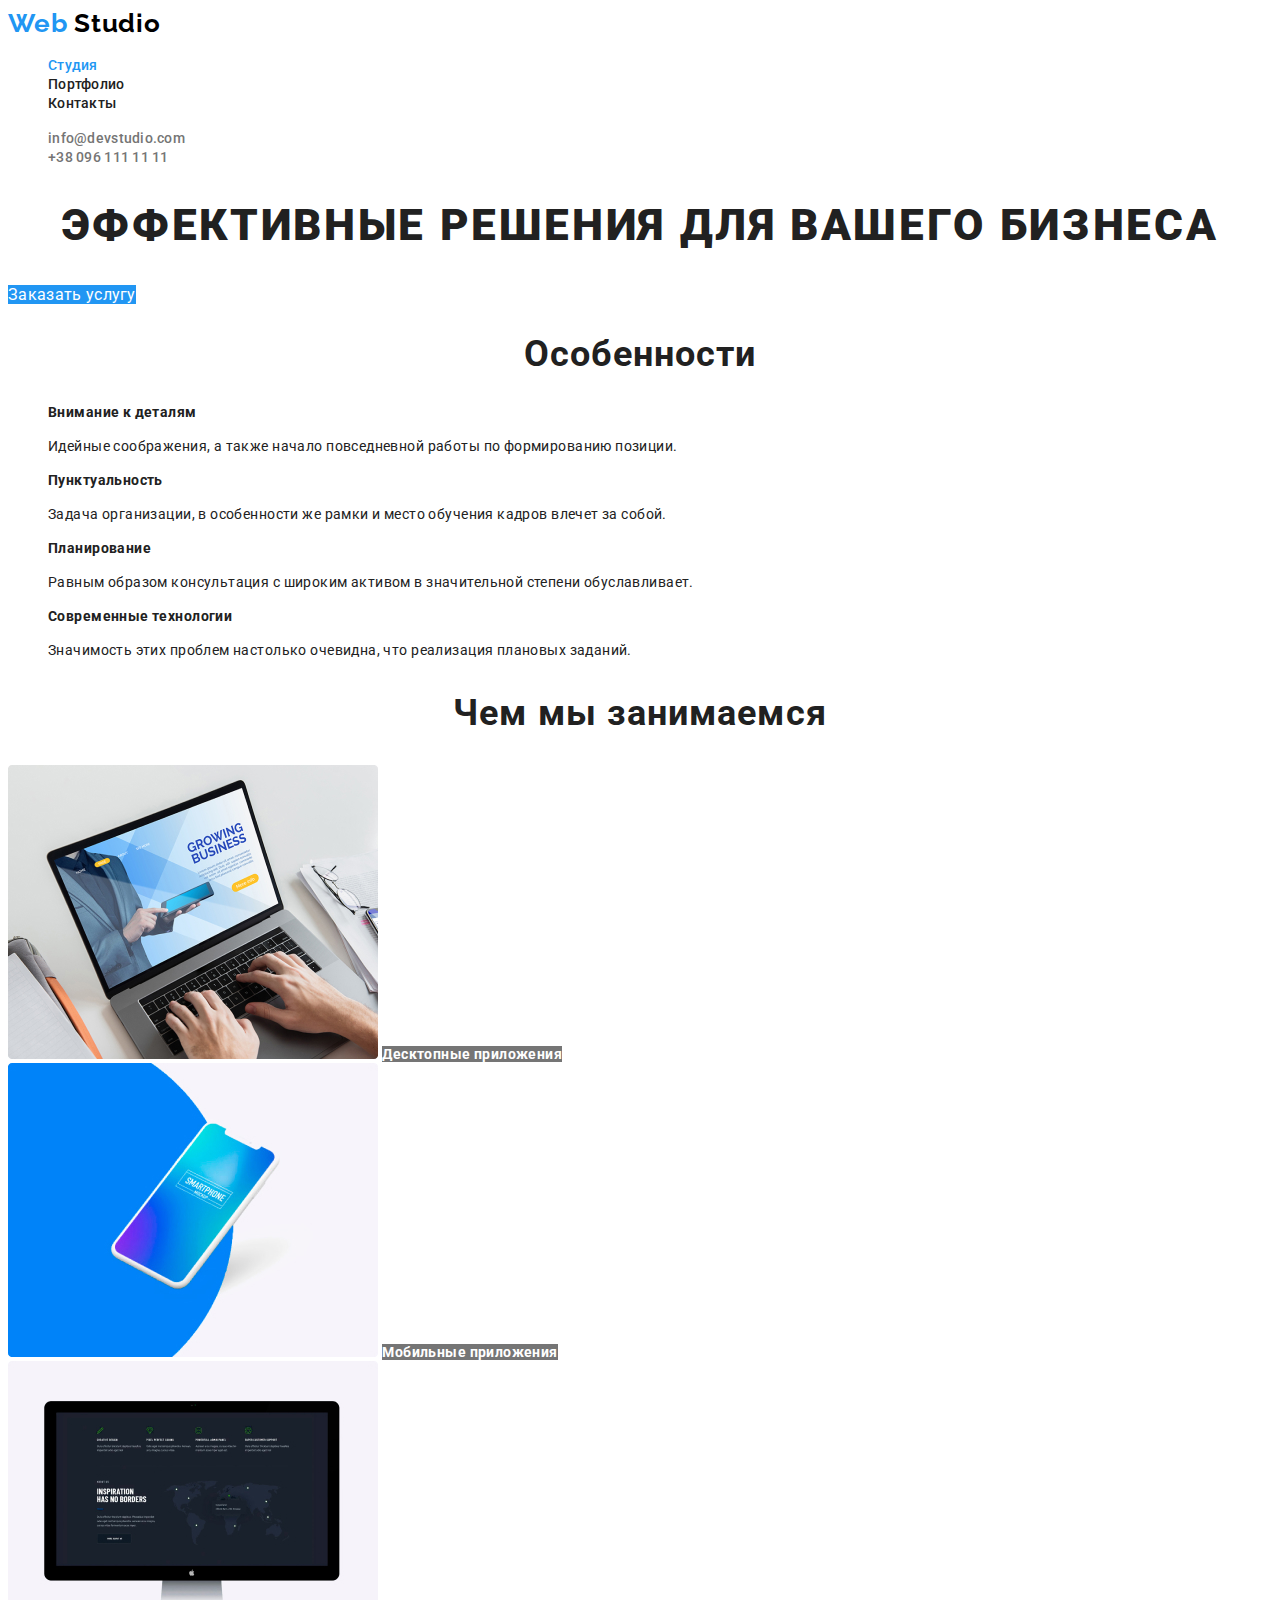
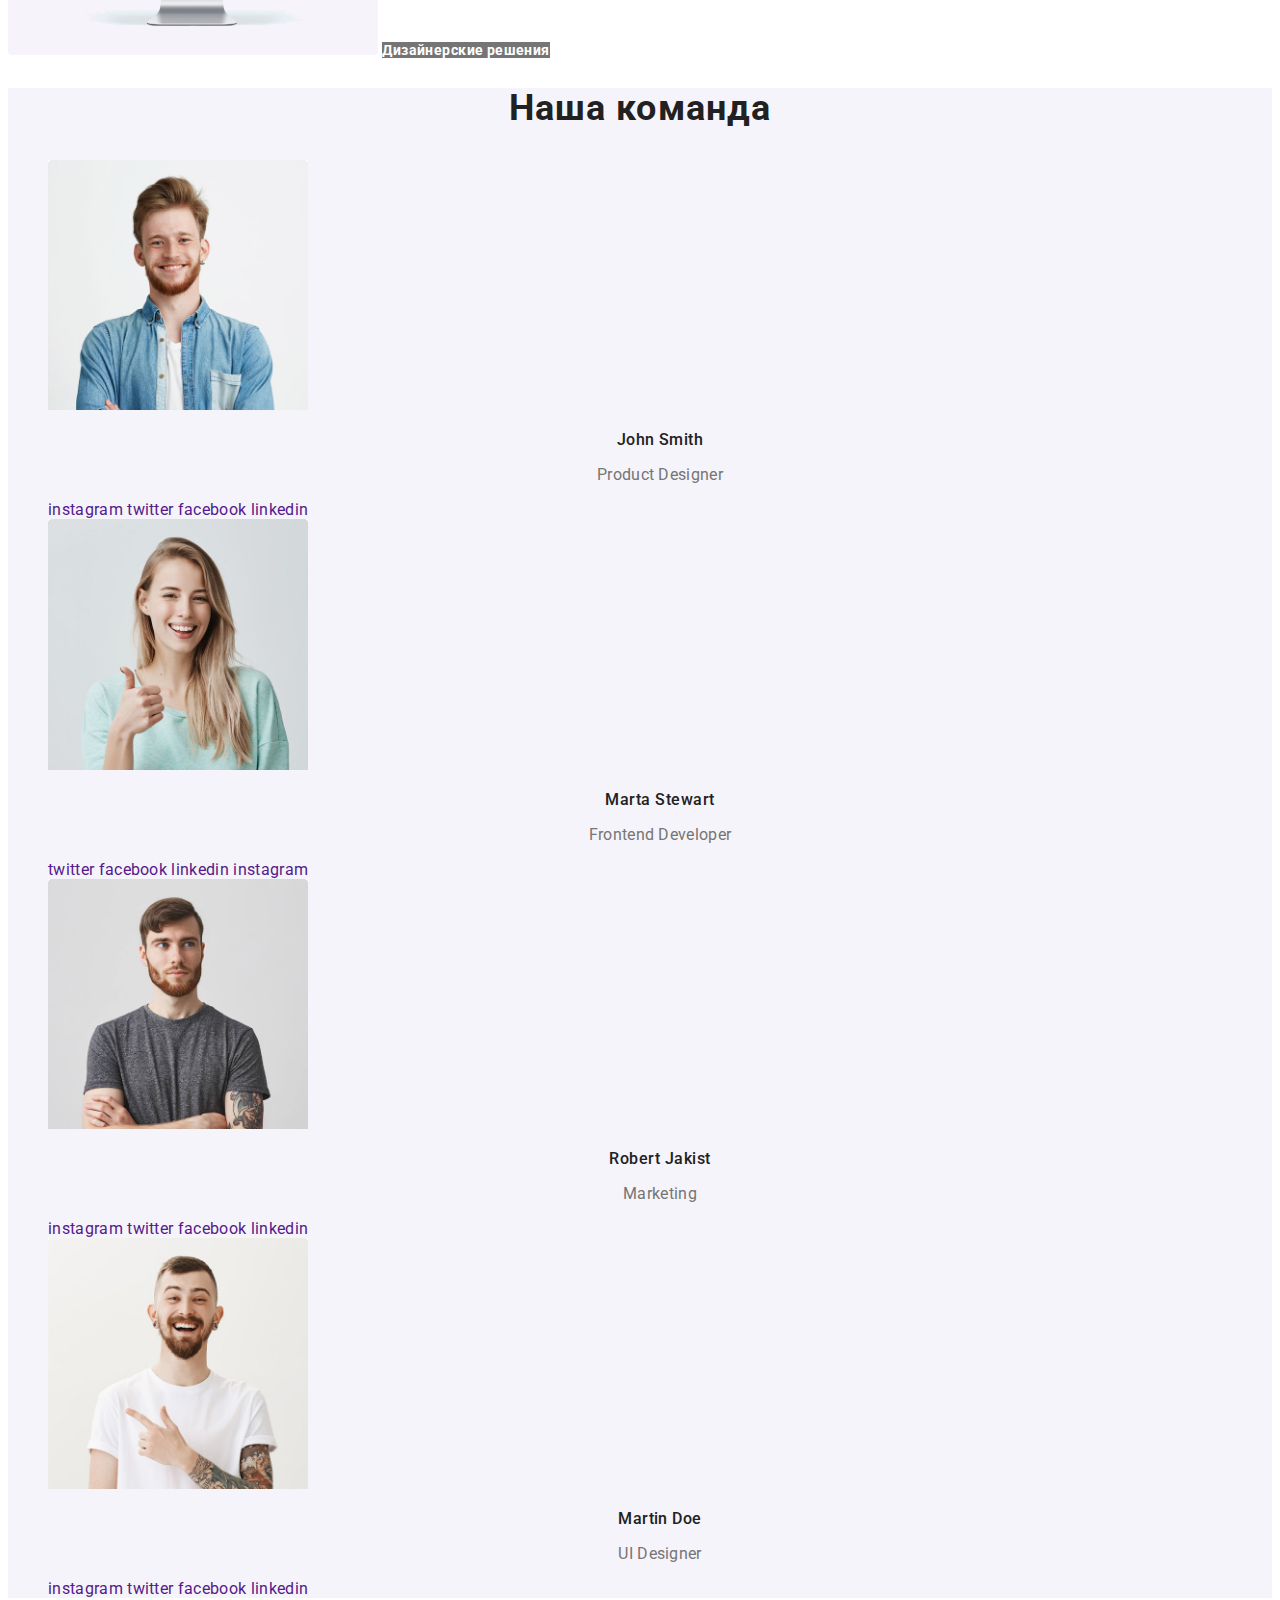
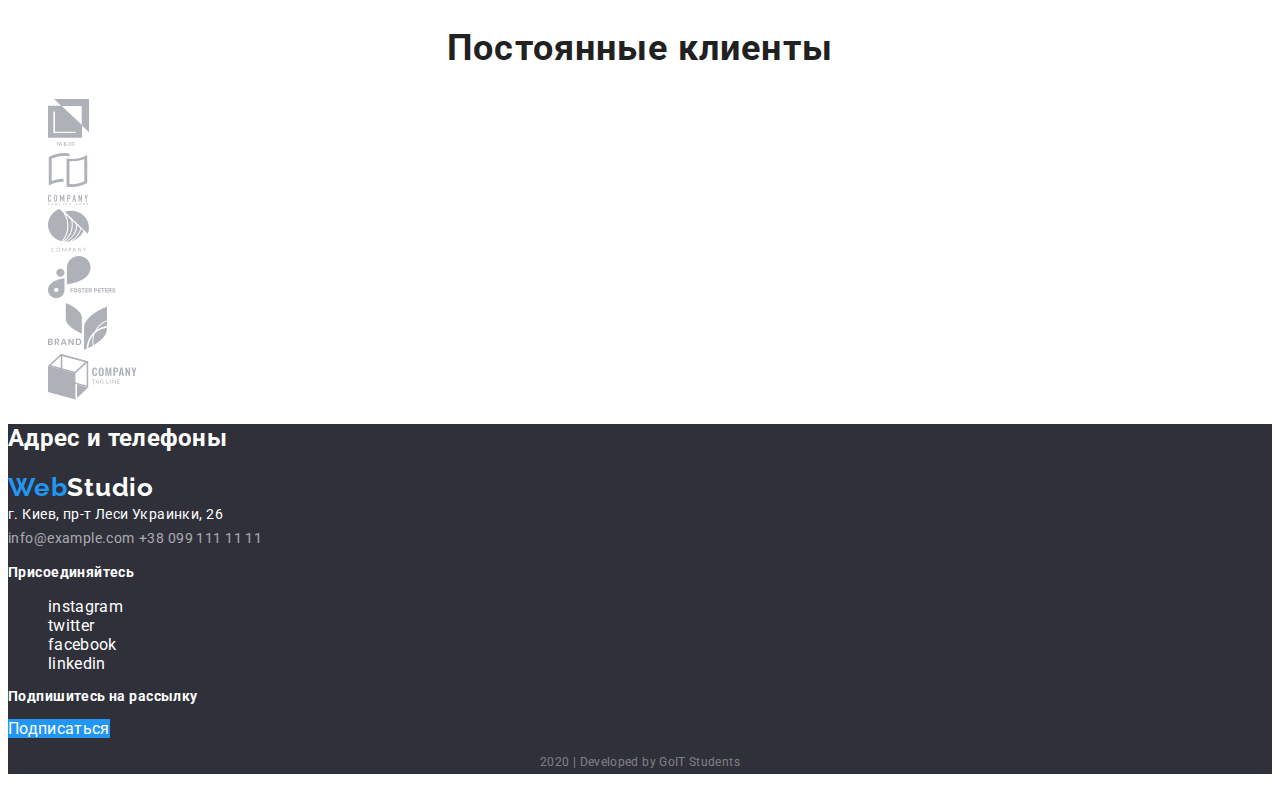
==== commit c44dfdc9: "Закончена ДЗ2" ====
--- a/index.html
+++ b/index.html
@@ -226,8 +226,7 @@
 
       <h2>Адрес и телефоны</h2>
       <a href="./index.html" class="logo">
-        <span class="logo-web">Web</span>
-        <span>Studio</span>
+        <span class="logo-web">Web</span><span class="logo-studio">Studio</span>
       </a>
       <address>
         <span class="address">г. Киев, пр-т Леси Украинки, 26</span>
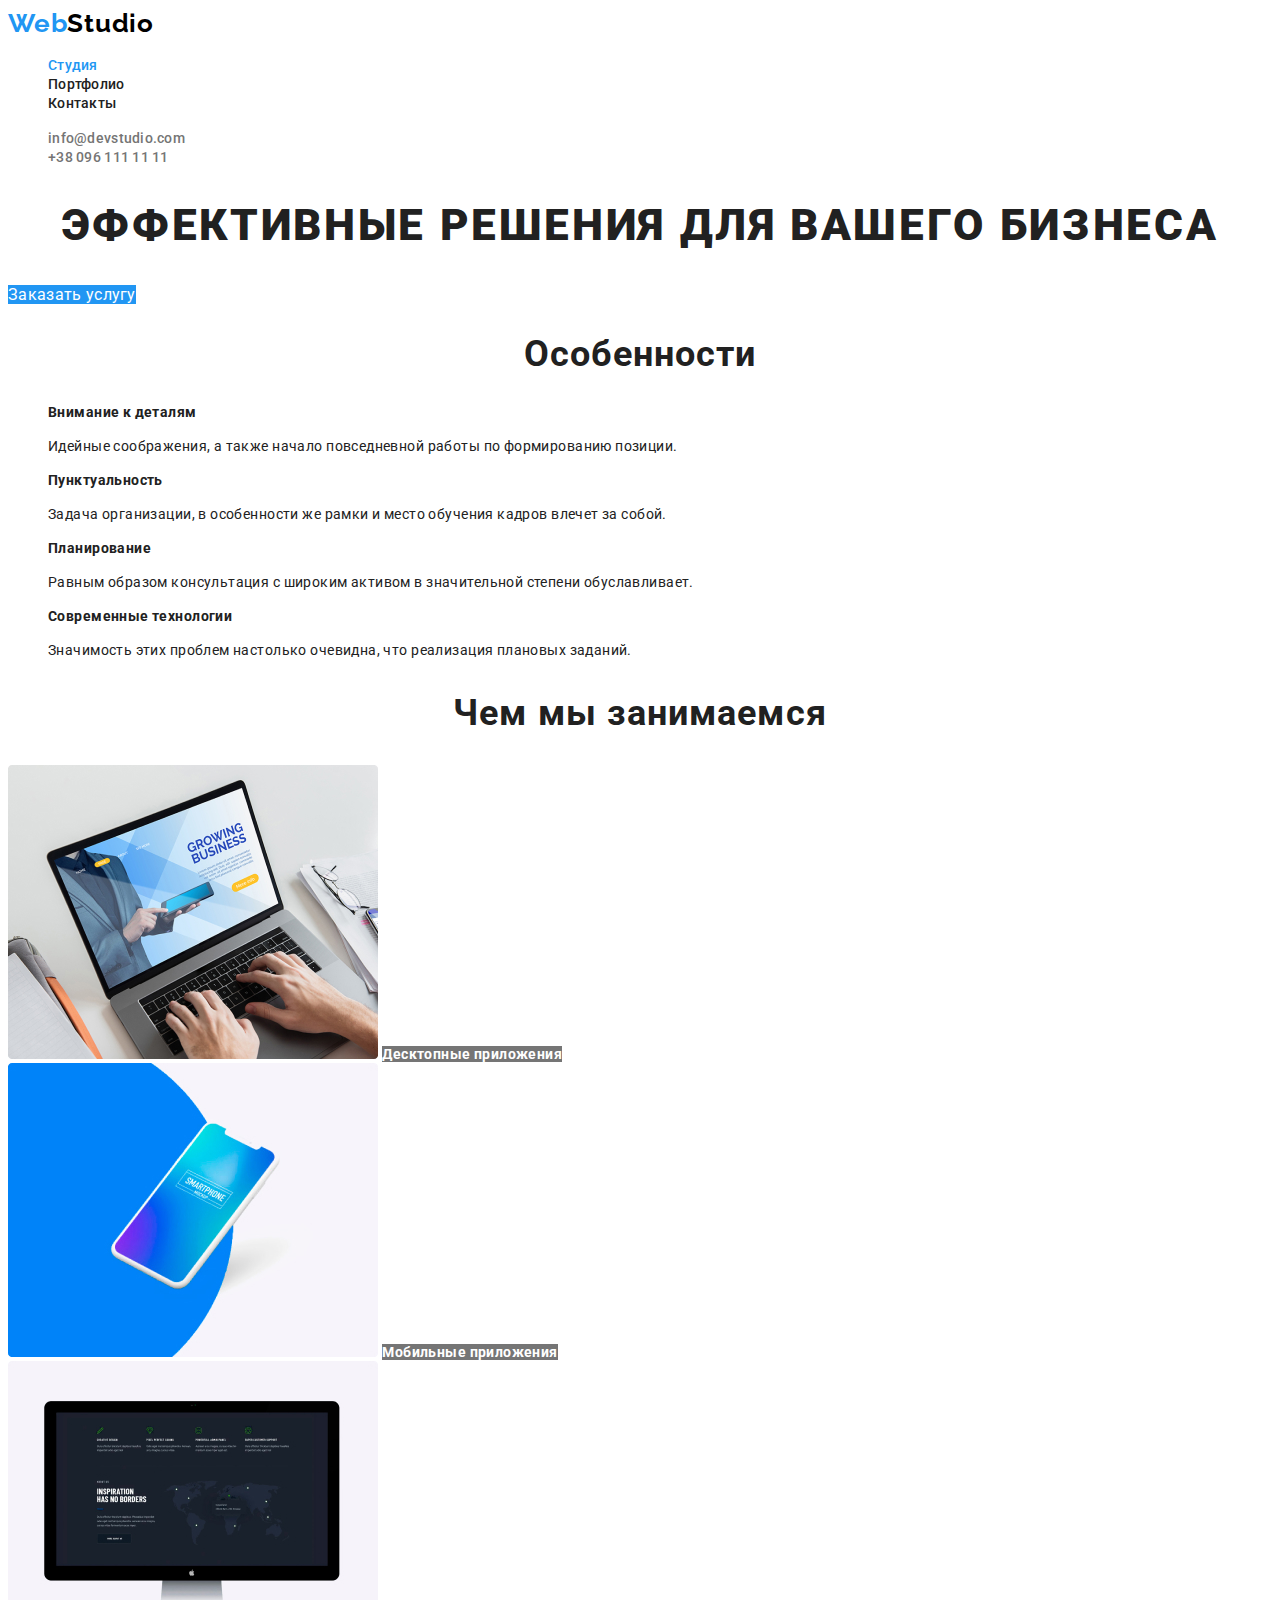
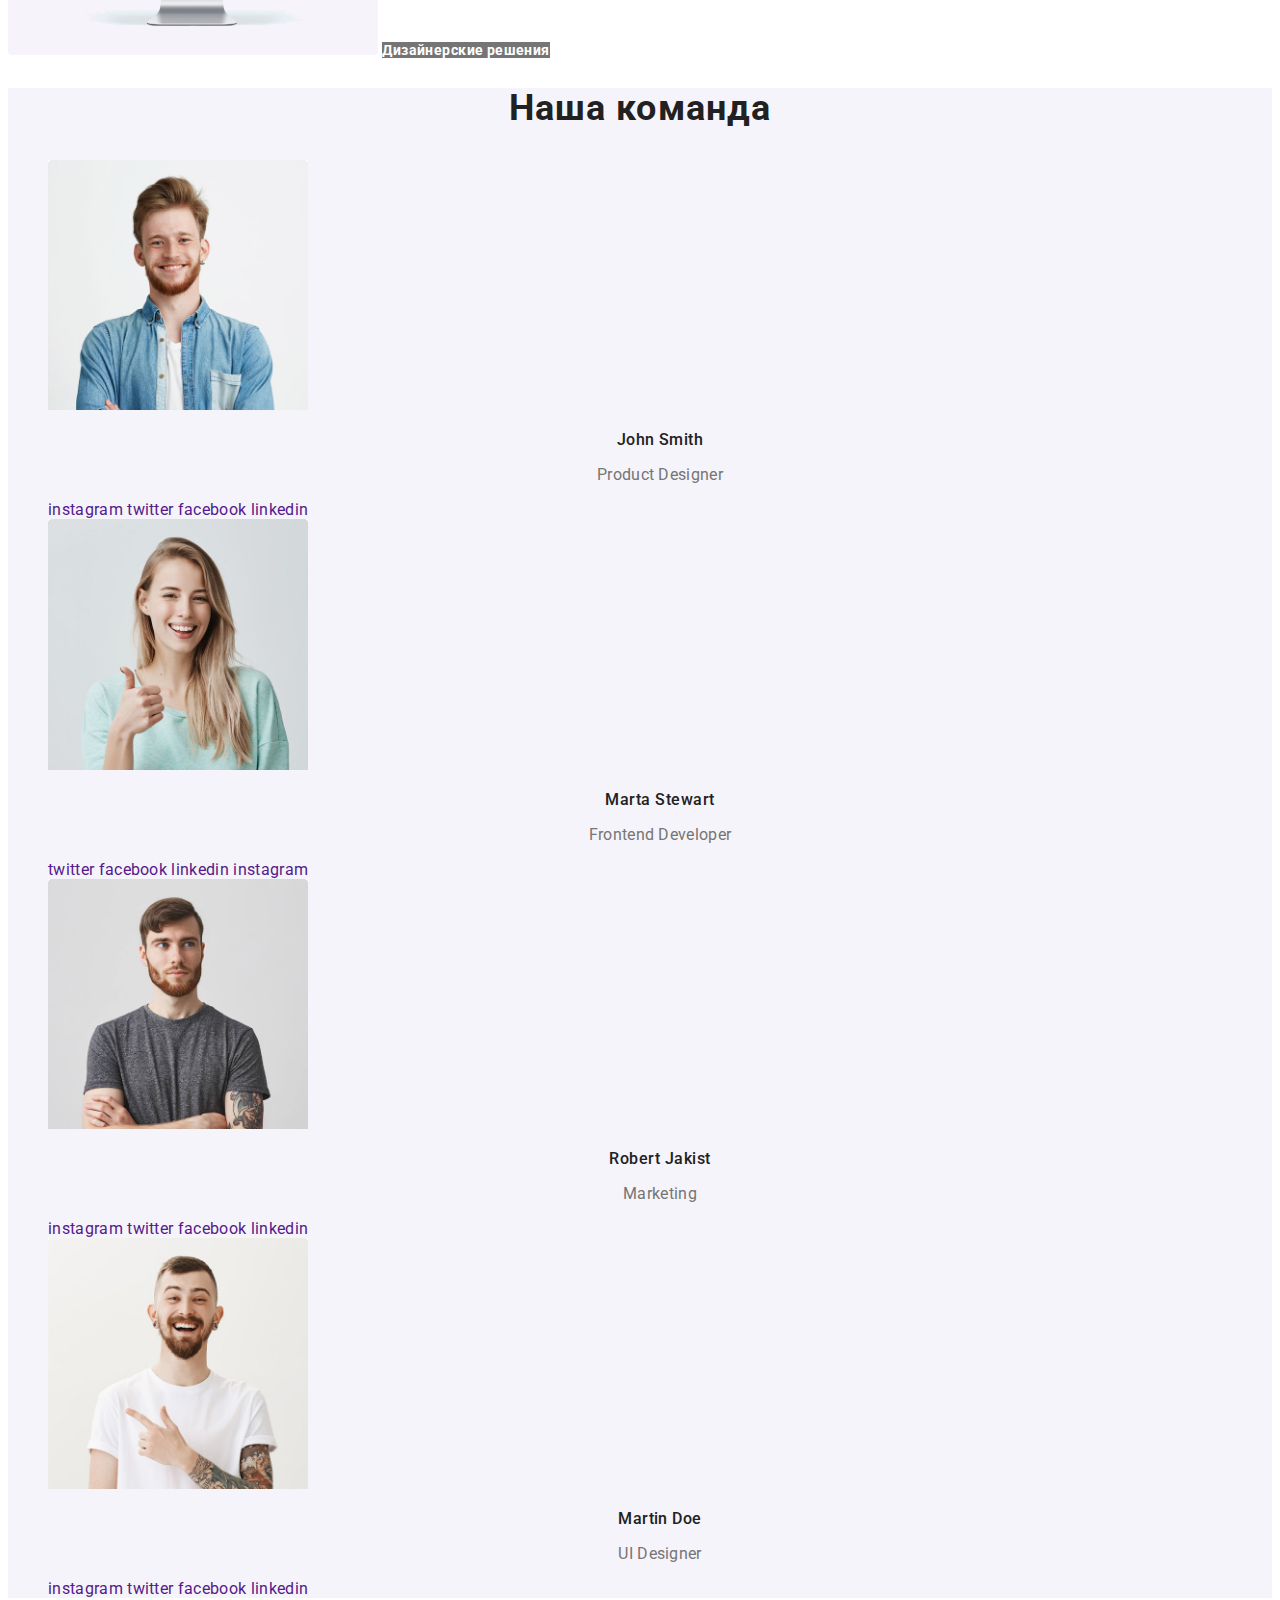
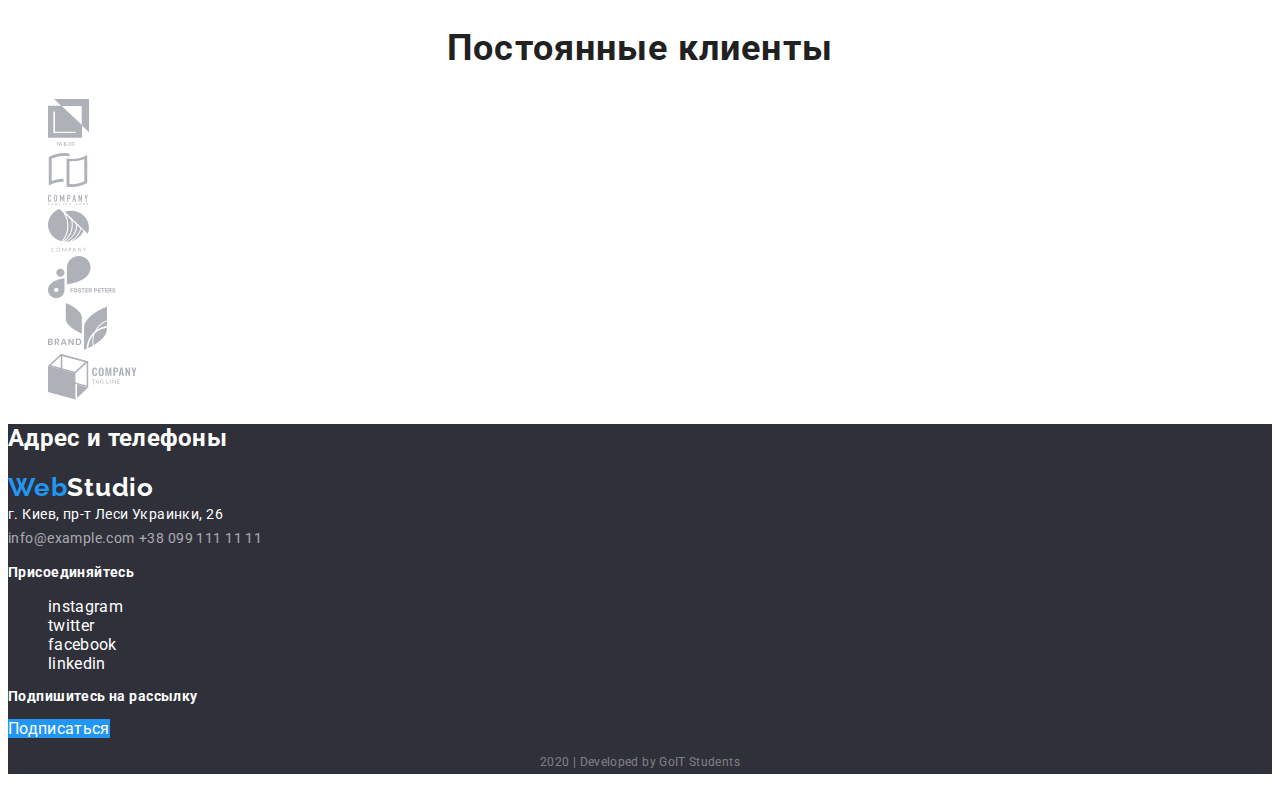
==== commit a8365511: "Исправляет логотип в Хедере" ====
--- a/index.html
+++ b/index.html
@@ -5,6 +5,7 @@
     <meta name="viewport" content="width=device-width, initial-scale=1.0" />
     <title>Document</title>
     <link rel="stylesheet" href="https://fonts.googleapis.com/css2?family=Raleway:ital,wght@0,700;1,400&family=Roboto:wght@400;700&display=swap" rel="stylesheet"/>
+    <link rel="stylesheet" href="./css/normalise.css">
     <link rel="stylesheet" href="./css/styles.css" />
   </head>
   <body class="page">
@@ -12,8 +13,7 @@
     <header>
       <nav>
         <a href="./index.html" class="logo">
-          <span class="logo-web">Web</span>
-          <span>Studio</span>  
+          <span class="logo-web">Web</span><span>Studio</span>  
         </a>
         <ul class="site-nav list">
           <li><a href="" class="link current">Студия</a></li>
